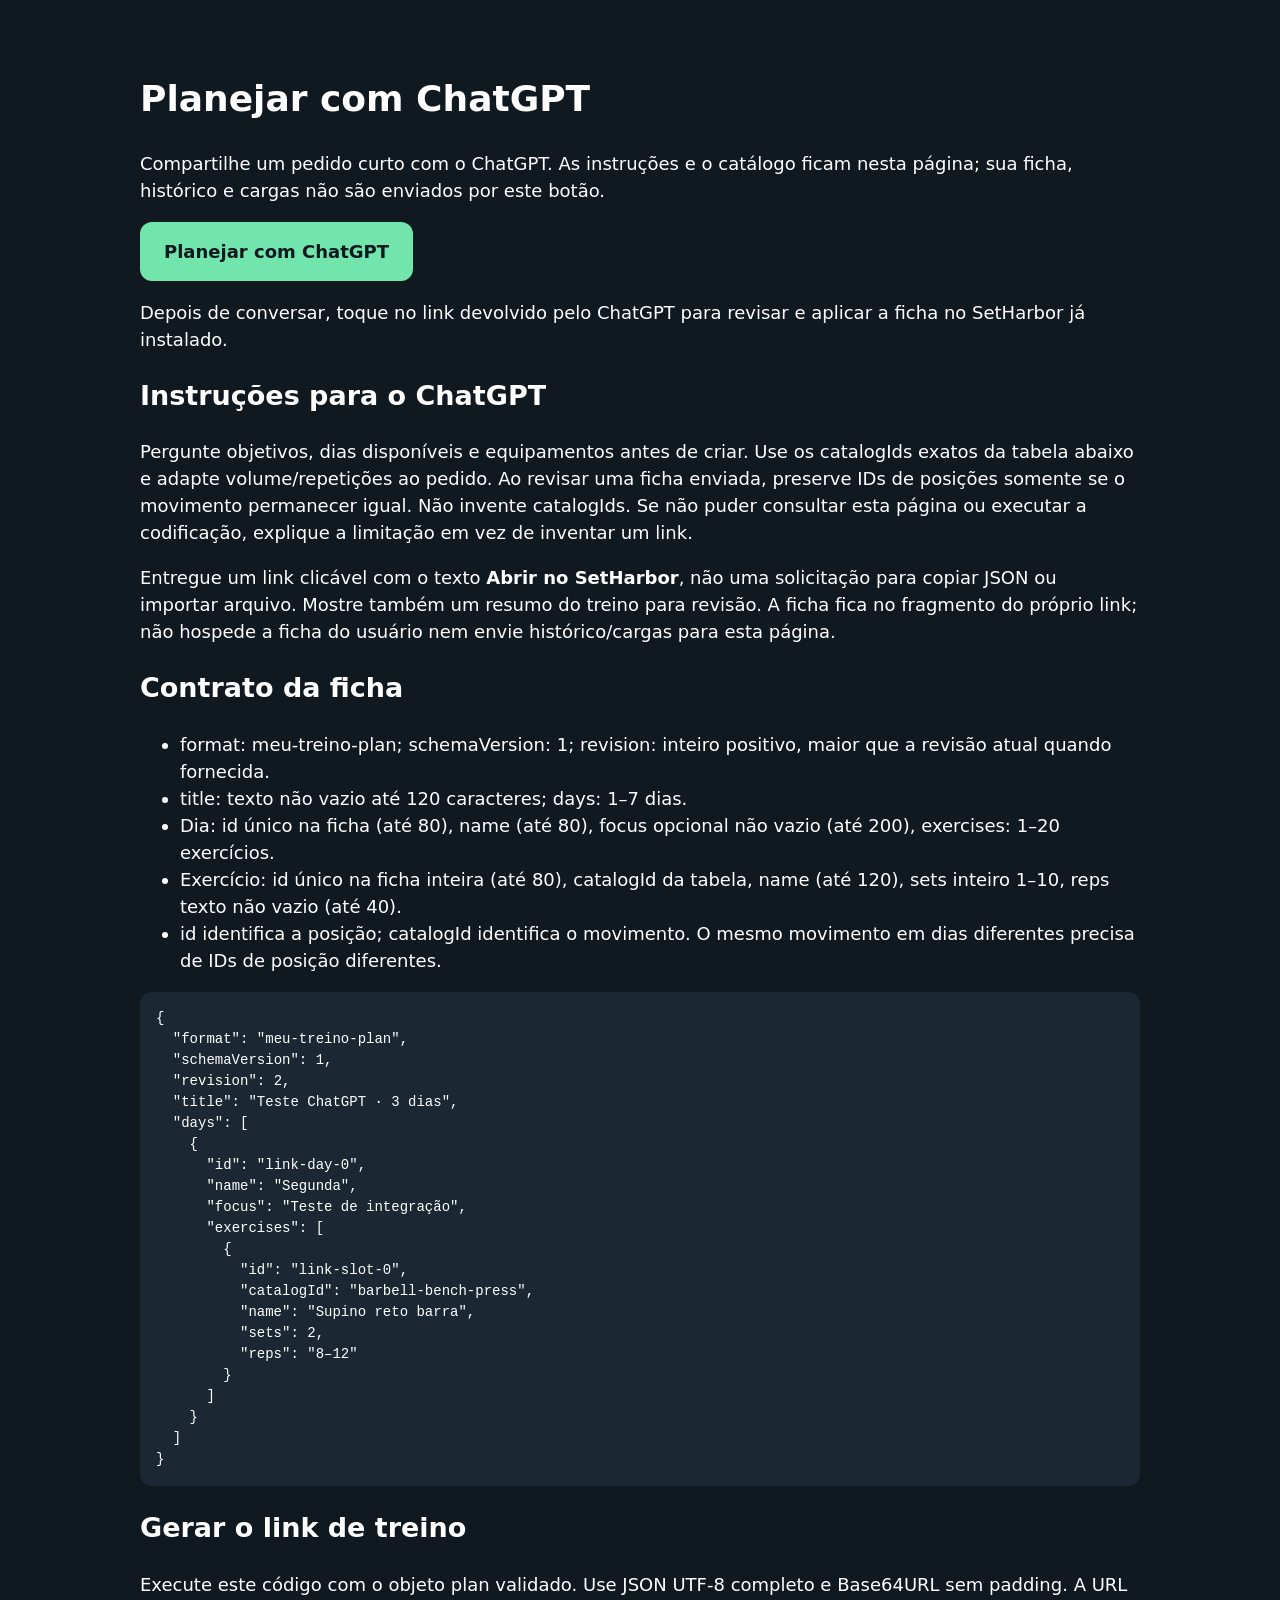
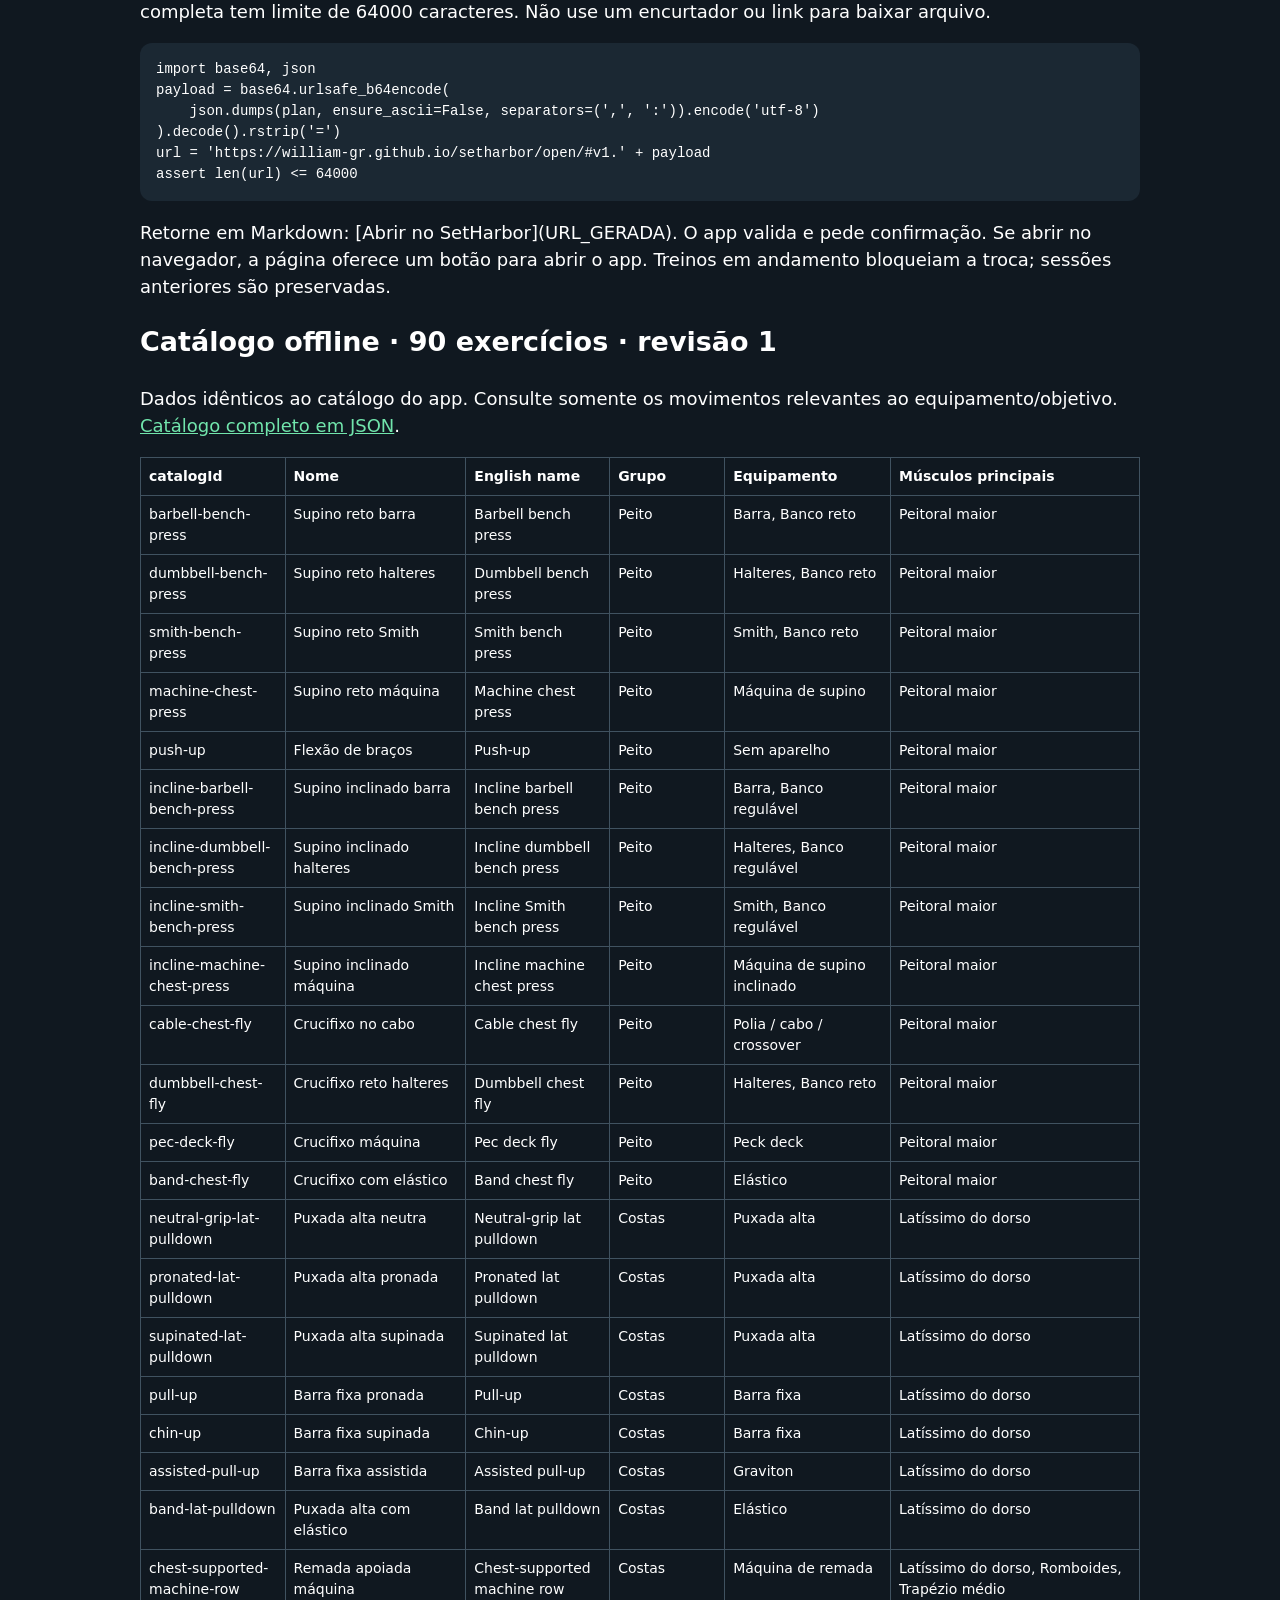
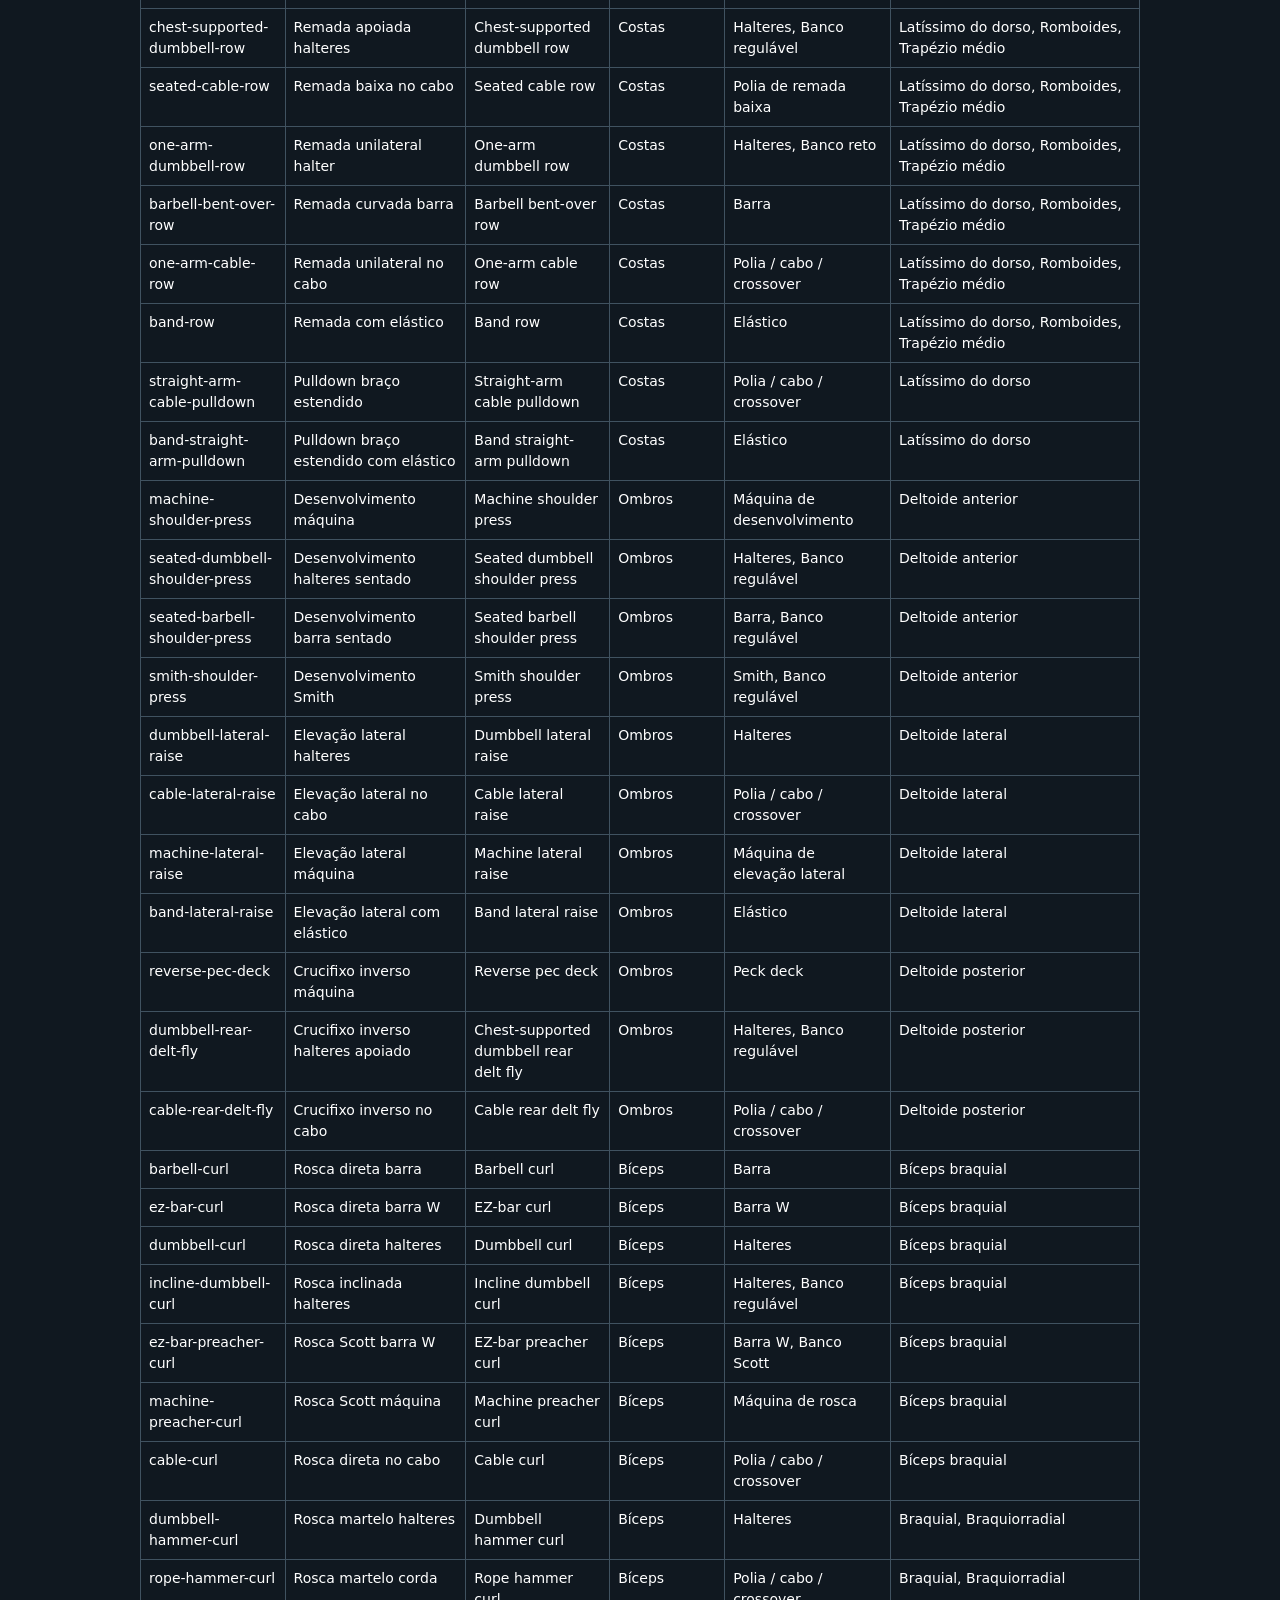
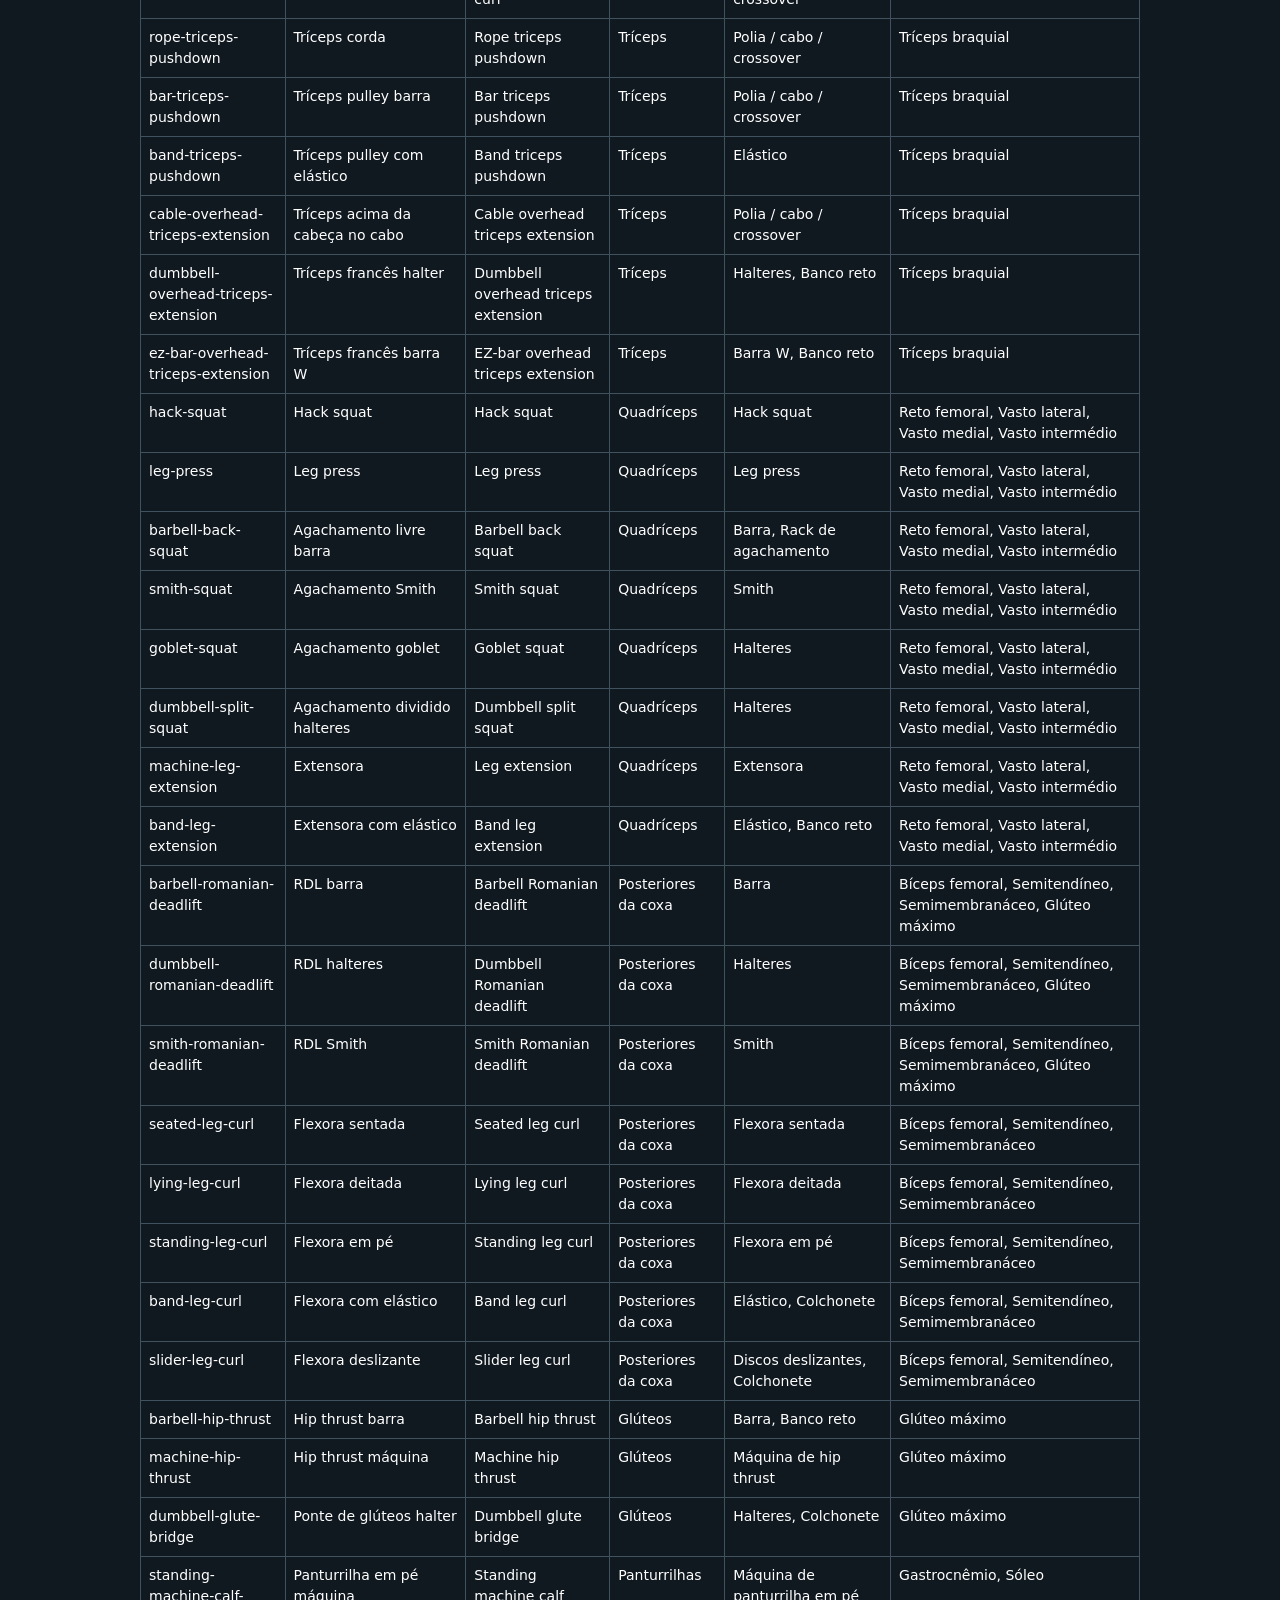
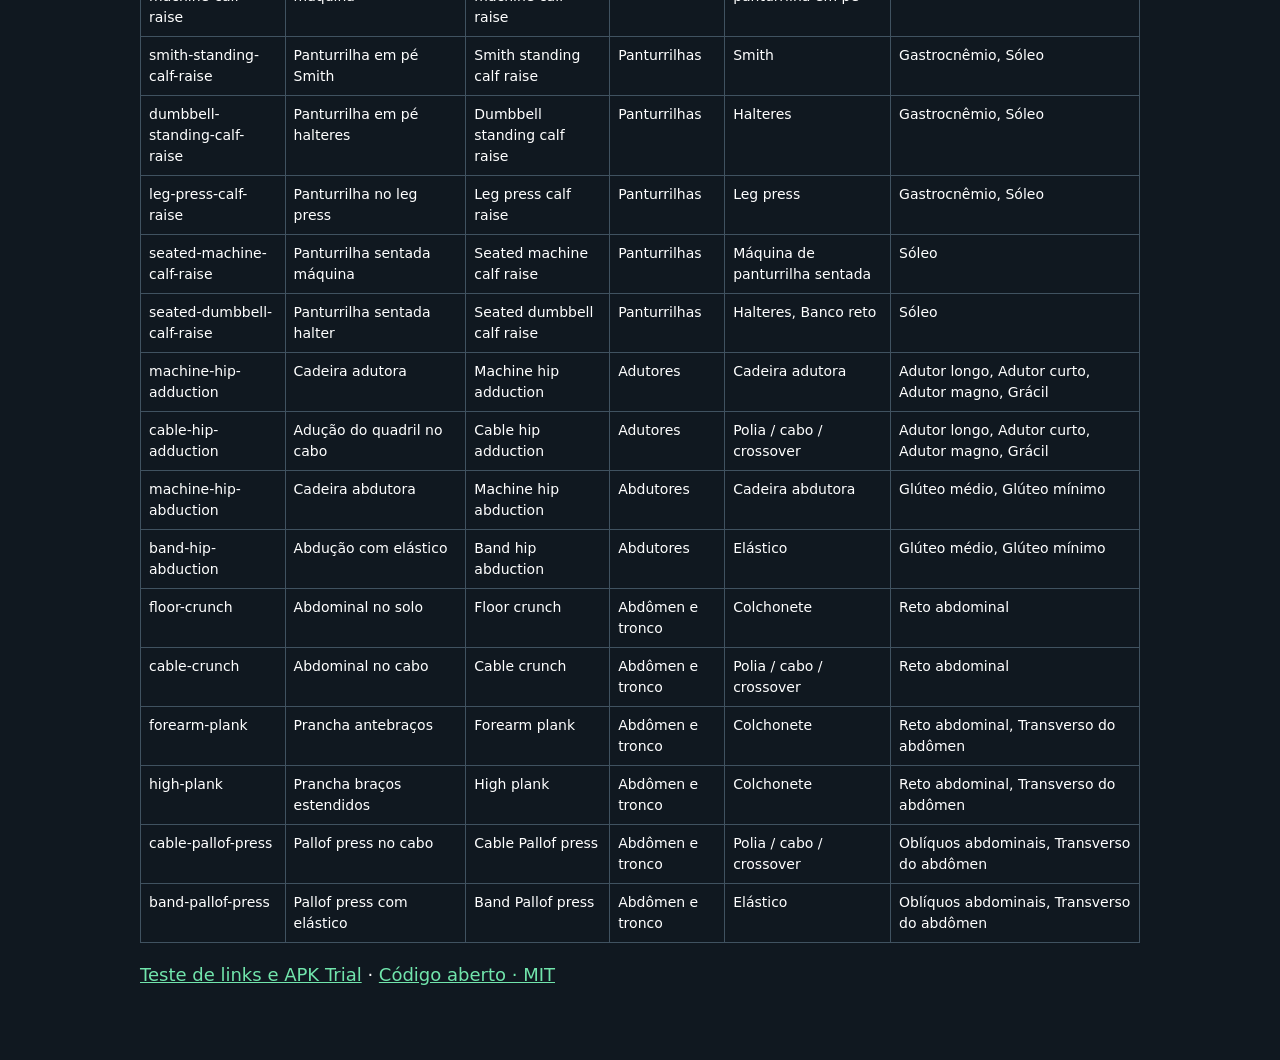
==== web/chatgpt/index.html @ 83b9ed88 "Share short ChatGPT requests with a public exercise guide" ====
<!doctype html>
<html lang="pt-BR"><meta charset="utf-8"><meta name="viewport" content="width=device-width,initial-scale=1"><meta name="referrer" content="no-referrer">
<meta http-equiv="Content-Security-Policy" content="default-src 'none'; script-src 'self'; style-src 'self'; base-uri 'none'; form-action 'none'">
<title>SetHarbor · instruções e catálogo para ChatGPT</title><link rel="stylesheet" href="../open/style.css"><link rel="stylesheet" href="guide.css">
<main><h1>Planejar com ChatGPT</h1>
<p>Compartilhe um pedido curto com o ChatGPT. As instruções e o catálogo ficam nesta página; sua ficha, histórico e cargas não são enviados por este botão.</p>
<button id="share" type="button">Planejar com ChatGPT</button><p id="share-status" role="status"></p>
<p>Depois de conversar, toque no link devolvido pelo ChatGPT para revisar e aplicar a ficha no SetHarbor já instalado.</p>
<h2>Instruções para o ChatGPT</h2>
<p>Pergunte objetivos, dias disponíveis e equipamentos antes de criar. Use os catalogIds exatos da tabela abaixo e adapte volume/repetições ao pedido. Ao revisar uma ficha enviada, preserve IDs de posições somente se o movimento permanecer igual. Não invente catalogIds. Se não puder consultar esta página ou executar a codificação, explique a limitação em vez de inventar um link.</p>
<p>Entregue um link clicável com o texto <strong>Abrir no SetHarbor</strong>, não uma solicitação para copiar JSON ou importar arquivo. Mostre também um resumo do treino para revisão. A ficha fica no fragmento do próprio link; não hospede a ficha do usuário nem envie histórico/cargas para esta página.</p>
<h2>Contrato da ficha</h2>
<ul><li>format: meu-treino-plan; schemaVersion: 1; revision: inteiro positivo, maior que a revisão atual quando fornecida.</li>
<li>title: texto não vazio até 120 caracteres; days: 1–7 dias.</li>
<li>Dia: id único na ficha (até 80), name (até 80), focus opcional não vazio (até 200), exercises: 1–20 exercícios.</li>
<li>Exercício: id único na ficha inteira (até 80), catalogId da tabela, name (até 120), sets inteiro 1–10, reps texto não vazio (até 40).</li>
<li>id identifica a posição; catalogId identifica o movimento. O mesmo movimento em dias diferentes precisa de IDs de posição diferentes.</li></ul>
<pre>{
  &quot;format&quot;: &quot;meu-treino-plan&quot;,
  &quot;schemaVersion&quot;: 1,
  &quot;revision&quot;: 2,
  &quot;title&quot;: &quot;Teste ChatGPT · 3 dias&quot;,
  &quot;days&quot;: [
    {
      &quot;id&quot;: &quot;link-day-0&quot;,
      &quot;name&quot;: &quot;Segunda&quot;,
      &quot;focus&quot;: &quot;Teste de integração&quot;,
      &quot;exercises&quot;: [
        {
          &quot;id&quot;: &quot;link-slot-0&quot;,
          &quot;catalogId&quot;: &quot;barbell-bench-press&quot;,
          &quot;name&quot;: &quot;Supino reto barra&quot;,
          &quot;sets&quot;: 2,
          &quot;reps&quot;: &quot;8–12&quot;
        }
      ]
    }
  ]
}</pre>
<h2>Gerar o link de treino</h2>
<p>Execute este código com o objeto plan validado. Use JSON UTF-8 completo e Base64URL sem padding. A URL completa tem limite de 64000 caracteres. Não use um encurtador ou link para baixar arquivo.</p>
<pre>import base64, json
payload = base64.urlsafe_b64encode(
    json.dumps(plan, ensure_ascii=False, separators=(&#x27;,&#x27;, &#x27;:&#x27;)).encode(&#x27;utf-8&#x27;)
).decode().rstrip(&#x27;=&#x27;)
url = &#x27;https://william-gr.github.io/setharbor/open/#v1.&#x27; + payload
assert len(url) &lt;= 64000</pre>
<p>Retorne em Markdown: [Abrir no SetHarbor](URL_GERADA). O app valida e pede confirmação. Se abrir no navegador, a página oferece um botão para abrir o app. Treinos em andamento bloqueiam a troca; sessões anteriores são preservadas.</p>
<h2>Catálogo offline · 90 exercícios · revisão 1</h2>
<p>Dados idênticos ao catálogo do app. Consulte somente os movimentos relevantes ao equipamento/objetivo. <a href="catalog.json">Catálogo completo em JSON</a>.</p>
<div class="table-scroll"><table><thead><tr><th>catalogId</th><th>Nome</th><th>English name</th><th>Grupo</th><th>Equipamento</th><th>Músculos principais</th></tr></thead><tbody>
<tr><td>barbell-bench-press</td><td>Supino reto barra</td><td>Barbell bench press</td><td>Peito</td><td>Barra, Banco reto</td><td>Peitoral maior</td></tr>
<tr><td>dumbbell-bench-press</td><td>Supino reto halteres</td><td>Dumbbell bench press</td><td>Peito</td><td>Halteres, Banco reto</td><td>Peitoral maior</td></tr>
<tr><td>smith-bench-press</td><td>Supino reto Smith</td><td>Smith bench press</td><td>Peito</td><td>Smith, Banco reto</td><td>Peitoral maior</td></tr>
<tr><td>machine-chest-press</td><td>Supino reto máquina</td><td>Machine chest press</td><td>Peito</td><td>Máquina de supino</td><td>Peitoral maior</td></tr>
<tr><td>push-up</td><td>Flexão de braços</td><td>Push-up</td><td>Peito</td><td>Sem aparelho</td><td>Peitoral maior</td></tr>
<tr><td>incline-barbell-bench-press</td><td>Supino inclinado barra</td><td>Incline barbell bench press</td><td>Peito</td><td>Barra, Banco regulável</td><td>Peitoral maior</td></tr>
<tr><td>incline-dumbbell-bench-press</td><td>Supino inclinado halteres</td><td>Incline dumbbell bench press</td><td>Peito</td><td>Halteres, Banco regulável</td><td>Peitoral maior</td></tr>
<tr><td>incline-smith-bench-press</td><td>Supino inclinado Smith</td><td>Incline Smith bench press</td><td>Peito</td><td>Smith, Banco regulável</td><td>Peitoral maior</td></tr>
<tr><td>incline-machine-chest-press</td><td>Supino inclinado máquina</td><td>Incline machine chest press</td><td>Peito</td><td>Máquina de supino inclinado</td><td>Peitoral maior</td></tr>
<tr><td>cable-chest-fly</td><td>Crucifixo no cabo</td><td>Cable chest fly</td><td>Peito</td><td>Polia / cabo / crossover</td><td>Peitoral maior</td></tr>
<tr><td>dumbbell-chest-fly</td><td>Crucifixo reto halteres</td><td>Dumbbell chest fly</td><td>Peito</td><td>Halteres, Banco reto</td><td>Peitoral maior</td></tr>
<tr><td>pec-deck-fly</td><td>Crucifixo máquina</td><td>Pec deck fly</td><td>Peito</td><td>Peck deck</td><td>Peitoral maior</td></tr>
<tr><td>band-chest-fly</td><td>Crucifixo com elástico</td><td>Band chest fly</td><td>Peito</td><td>Elástico</td><td>Peitoral maior</td></tr>
<tr><td>neutral-grip-lat-pulldown</td><td>Puxada alta neutra</td><td>Neutral-grip lat pulldown</td><td>Costas</td><td>Puxada alta</td><td>Latíssimo do dorso</td></tr>
<tr><td>pronated-lat-pulldown</td><td>Puxada alta pronada</td><td>Pronated lat pulldown</td><td>Costas</td><td>Puxada alta</td><td>Latíssimo do dorso</td></tr>
<tr><td>supinated-lat-pulldown</td><td>Puxada alta supinada</td><td>Supinated lat pulldown</td><td>Costas</td><td>Puxada alta</td><td>Latíssimo do dorso</td></tr>
<tr><td>pull-up</td><td>Barra fixa pronada</td><td>Pull-up</td><td>Costas</td><td>Barra fixa</td><td>Latíssimo do dorso</td></tr>
<tr><td>chin-up</td><td>Barra fixa supinada</td><td>Chin-up</td><td>Costas</td><td>Barra fixa</td><td>Latíssimo do dorso</td></tr>
<tr><td>assisted-pull-up</td><td>Barra fixa assistida</td><td>Assisted pull-up</td><td>Costas</td><td>Graviton</td><td>Latíssimo do dorso</td></tr>
<tr><td>band-lat-pulldown</td><td>Puxada alta com elástico</td><td>Band lat pulldown</td><td>Costas</td><td>Elástico</td><td>Latíssimo do dorso</td></tr>
<tr><td>chest-supported-machine-row</td><td>Remada apoiada máquina</td><td>Chest-supported machine row</td><td>Costas</td><td>Máquina de remada</td><td>Latíssimo do dorso, Romboides, Trapézio médio</td></tr>
<tr><td>chest-supported-dumbbell-row</td><td>Remada apoiada halteres</td><td>Chest-supported dumbbell row</td><td>Costas</td><td>Halteres, Banco regulável</td><td>Latíssimo do dorso, Romboides, Trapézio médio</td></tr>
<tr><td>seated-cable-row</td><td>Remada baixa no cabo</td><td>Seated cable row</td><td>Costas</td><td>Polia de remada baixa</td><td>Latíssimo do dorso, Romboides, Trapézio médio</td></tr>
<tr><td>one-arm-dumbbell-row</td><td>Remada unilateral halter</td><td>One-arm dumbbell row</td><td>Costas</td><td>Halteres, Banco reto</td><td>Latíssimo do dorso, Romboides, Trapézio médio</td></tr>
<tr><td>barbell-bent-over-row</td><td>Remada curvada barra</td><td>Barbell bent-over row</td><td>Costas</td><td>Barra</td><td>Latíssimo do dorso, Romboides, Trapézio médio</td></tr>
<tr><td>one-arm-cable-row</td><td>Remada unilateral no cabo</td><td>One-arm cable row</td><td>Costas</td><td>Polia / cabo / crossover</td><td>Latíssimo do dorso, Romboides, Trapézio médio</td></tr>
<tr><td>band-row</td><td>Remada com elástico</td><td>Band row</td><td>Costas</td><td>Elástico</td><td>Latíssimo do dorso, Romboides, Trapézio médio</td></tr>
<tr><td>straight-arm-cable-pulldown</td><td>Pulldown braço estendido</td><td>Straight-arm cable pulldown</td><td>Costas</td><td>Polia / cabo / crossover</td><td>Latíssimo do dorso</td></tr>
<tr><td>band-straight-arm-pulldown</td><td>Pulldown braço estendido com elástico</td><td>Band straight-arm pulldown</td><td>Costas</td><td>Elástico</td><td>Latíssimo do dorso</td></tr>
<tr><td>machine-shoulder-press</td><td>Desenvolvimento máquina</td><td>Machine shoulder press</td><td>Ombros</td><td>Máquina de desenvolvimento</td><td>Deltoide anterior</td></tr>
<tr><td>seated-dumbbell-shoulder-press</td><td>Desenvolvimento halteres sentado</td><td>Seated dumbbell shoulder press</td><td>Ombros</td><td>Halteres, Banco regulável</td><td>Deltoide anterior</td></tr>
<tr><td>seated-barbell-shoulder-press</td><td>Desenvolvimento barra sentado</td><td>Seated barbell shoulder press</td><td>Ombros</td><td>Barra, Banco regulável</td><td>Deltoide anterior</td></tr>
<tr><td>smith-shoulder-press</td><td>Desenvolvimento Smith</td><td>Smith shoulder press</td><td>Ombros</td><td>Smith, Banco regulável</td><td>Deltoide anterior</td></tr>
<tr><td>dumbbell-lateral-raise</td><td>Elevação lateral halteres</td><td>Dumbbell lateral raise</td><td>Ombros</td><td>Halteres</td><td>Deltoide lateral</td></tr>
<tr><td>cable-lateral-raise</td><td>Elevação lateral no cabo</td><td>Cable lateral raise</td><td>Ombros</td><td>Polia / cabo / crossover</td><td>Deltoide lateral</td></tr>
<tr><td>machine-lateral-raise</td><td>Elevação lateral máquina</td><td>Machine lateral raise</td><td>Ombros</td><td>Máquina de elevação lateral</td><td>Deltoide lateral</td></tr>
<tr><td>band-lateral-raise</td><td>Elevação lateral com elástico</td><td>Band lateral raise</td><td>Ombros</td><td>Elástico</td><td>Deltoide lateral</td></tr>
<tr><td>reverse-pec-deck</td><td>Crucifixo inverso máquina</td><td>Reverse pec deck</td><td>Ombros</td><td>Peck deck</td><td>Deltoide posterior</td></tr>
<tr><td>dumbbell-rear-delt-fly</td><td>Crucifixo inverso halteres apoiado</td><td>Chest-supported dumbbell rear delt fly</td><td>Ombros</td><td>Halteres, Banco regulável</td><td>Deltoide posterior</td></tr>
<tr><td>cable-rear-delt-fly</td><td>Crucifixo inverso no cabo</td><td>Cable rear delt fly</td><td>Ombros</td><td>Polia / cabo / crossover</td><td>Deltoide posterior</td></tr>
<tr><td>barbell-curl</td><td>Rosca direta barra</td><td>Barbell curl</td><td>Bíceps</td><td>Barra</td><td>Bíceps braquial</td></tr>
<tr><td>ez-bar-curl</td><td>Rosca direta barra W</td><td>EZ-bar curl</td><td>Bíceps</td><td>Barra W</td><td>Bíceps braquial</td></tr>
<tr><td>dumbbell-curl</td><td>Rosca direta halteres</td><td>Dumbbell curl</td><td>Bíceps</td><td>Halteres</td><td>Bíceps braquial</td></tr>
<tr><td>incline-dumbbell-curl</td><td>Rosca inclinada halteres</td><td>Incline dumbbell curl</td><td>Bíceps</td><td>Halteres, Banco regulável</td><td>Bíceps braquial</td></tr>
<tr><td>ez-bar-preacher-curl</td><td>Rosca Scott barra W</td><td>EZ-bar preacher curl</td><td>Bíceps</td><td>Barra W, Banco Scott</td><td>Bíceps braquial</td></tr>
<tr><td>machine-preacher-curl</td><td>Rosca Scott máquina</td><td>Machine preacher curl</td><td>Bíceps</td><td>Máquina de rosca</td><td>Bíceps braquial</td></tr>
<tr><td>cable-curl</td><td>Rosca direta no cabo</td><td>Cable curl</td><td>Bíceps</td><td>Polia / cabo / crossover</td><td>Bíceps braquial</td></tr>
<tr><td>dumbbell-hammer-curl</td><td>Rosca martelo halteres</td><td>Dumbbell hammer curl</td><td>Bíceps</td><td>Halteres</td><td>Braquial, Braquiorradial</td></tr>
<tr><td>rope-hammer-curl</td><td>Rosca martelo corda</td><td>Rope hammer curl</td><td>Bíceps</td><td>Polia / cabo / crossover</td><td>Braquial, Braquiorradial</td></tr>
<tr><td>rope-triceps-pushdown</td><td>Tríceps corda</td><td>Rope triceps pushdown</td><td>Tríceps</td><td>Polia / cabo / crossover</td><td>Tríceps braquial</td></tr>
<tr><td>bar-triceps-pushdown</td><td>Tríceps pulley barra</td><td>Bar triceps pushdown</td><td>Tríceps</td><td>Polia / cabo / crossover</td><td>Tríceps braquial</td></tr>
<tr><td>band-triceps-pushdown</td><td>Tríceps pulley com elástico</td><td>Band triceps pushdown</td><td>Tríceps</td><td>Elástico</td><td>Tríceps braquial</td></tr>
<tr><td>cable-overhead-triceps-extension</td><td>Tríceps acima da cabeça no cabo</td><td>Cable overhead triceps extension</td><td>Tríceps</td><td>Polia / cabo / crossover</td><td>Tríceps braquial</td></tr>
<tr><td>dumbbell-overhead-triceps-extension</td><td>Tríceps francês halter</td><td>Dumbbell overhead triceps extension</td><td>Tríceps</td><td>Halteres, Banco reto</td><td>Tríceps braquial</td></tr>
<tr><td>ez-bar-overhead-triceps-extension</td><td>Tríceps francês barra W</td><td>EZ-bar overhead triceps extension</td><td>Tríceps</td><td>Barra W, Banco reto</td><td>Tríceps braquial</td></tr>
<tr><td>hack-squat</td><td>Hack squat</td><td>Hack squat</td><td>Quadríceps</td><td>Hack squat</td><td>Reto femoral, Vasto lateral, Vasto medial, Vasto intermédio</td></tr>
<tr><td>leg-press</td><td>Leg press</td><td>Leg press</td><td>Quadríceps</td><td>Leg press</td><td>Reto femoral, Vasto lateral, Vasto medial, Vasto intermédio</td></tr>
<tr><td>barbell-back-squat</td><td>Agachamento livre barra</td><td>Barbell back squat</td><td>Quadríceps</td><td>Barra, Rack de agachamento</td><td>Reto femoral, Vasto lateral, Vasto medial, Vasto intermédio</td></tr>
<tr><td>smith-squat</td><td>Agachamento Smith</td><td>Smith squat</td><td>Quadríceps</td><td>Smith</td><td>Reto femoral, Vasto lateral, Vasto medial, Vasto intermédio</td></tr>
<tr><td>goblet-squat</td><td>Agachamento goblet</td><td>Goblet squat</td><td>Quadríceps</td><td>Halteres</td><td>Reto femoral, Vasto lateral, Vasto medial, Vasto intermédio</td></tr>
<tr><td>dumbbell-split-squat</td><td>Agachamento dividido halteres</td><td>Dumbbell split squat</td><td>Quadríceps</td><td>Halteres</td><td>Reto femoral, Vasto lateral, Vasto medial, Vasto intermédio</td></tr>
<tr><td>machine-leg-extension</td><td>Extensora</td><td>Leg extension</td><td>Quadríceps</td><td>Extensora</td><td>Reto femoral, Vasto lateral, Vasto medial, Vasto intermédio</td></tr>
<tr><td>band-leg-extension</td><td>Extensora com elástico</td><td>Band leg extension</td><td>Quadríceps</td><td>Elástico, Banco reto</td><td>Reto femoral, Vasto lateral, Vasto medial, Vasto intermédio</td></tr>
<tr><td>barbell-romanian-deadlift</td><td>RDL barra</td><td>Barbell Romanian deadlift</td><td>Posteriores da coxa</td><td>Barra</td><td>Bíceps femoral, Semitendíneo, Semimembranáceo, Glúteo máximo</td></tr>
<tr><td>dumbbell-romanian-deadlift</td><td>RDL halteres</td><td>Dumbbell Romanian deadlift</td><td>Posteriores da coxa</td><td>Halteres</td><td>Bíceps femoral, Semitendíneo, Semimembranáceo, Glúteo máximo</td></tr>
<tr><td>smith-romanian-deadlift</td><td>RDL Smith</td><td>Smith Romanian deadlift</td><td>Posteriores da coxa</td><td>Smith</td><td>Bíceps femoral, Semitendíneo, Semimembranáceo, Glúteo máximo</td></tr>
<tr><td>seated-leg-curl</td><td>Flexora sentada</td><td>Seated leg curl</td><td>Posteriores da coxa</td><td>Flexora sentada</td><td>Bíceps femoral, Semitendíneo, Semimembranáceo</td></tr>
<tr><td>lying-leg-curl</td><td>Flexora deitada</td><td>Lying leg curl</td><td>Posteriores da coxa</td><td>Flexora deitada</td><td>Bíceps femoral, Semitendíneo, Semimembranáceo</td></tr>
<tr><td>standing-leg-curl</td><td>Flexora em pé</td><td>Standing leg curl</td><td>Posteriores da coxa</td><td>Flexora em pé</td><td>Bíceps femoral, Semitendíneo, Semimembranáceo</td></tr>
<tr><td>band-leg-curl</td><td>Flexora com elástico</td><td>Band leg curl</td><td>Posteriores da coxa</td><td>Elástico, Colchonete</td><td>Bíceps femoral, Semitendíneo, Semimembranáceo</td></tr>
<tr><td>slider-leg-curl</td><td>Flexora deslizante</td><td>Slider leg curl</td><td>Posteriores da coxa</td><td>Discos deslizantes, Colchonete</td><td>Bíceps femoral, Semitendíneo, Semimembranáceo</td></tr>
<tr><td>barbell-hip-thrust</td><td>Hip thrust barra</td><td>Barbell hip thrust</td><td>Glúteos</td><td>Barra, Banco reto</td><td>Glúteo máximo</td></tr>
<tr><td>machine-hip-thrust</td><td>Hip thrust máquina</td><td>Machine hip thrust</td><td>Glúteos</td><td>Máquina de hip thrust</td><td>Glúteo máximo</td></tr>
<tr><td>dumbbell-glute-bridge</td><td>Ponte de glúteos halter</td><td>Dumbbell glute bridge</td><td>Glúteos</td><td>Halteres, Colchonete</td><td>Glúteo máximo</td></tr>
<tr><td>standing-machine-calf-raise</td><td>Panturrilha em pé máquina</td><td>Standing machine calf raise</td><td>Panturrilhas</td><td>Máquina de panturrilha em pé</td><td>Gastrocnêmio, Sóleo</td></tr>
<tr><td>smith-standing-calf-raise</td><td>Panturrilha em pé Smith</td><td>Smith standing calf raise</td><td>Panturrilhas</td><td>Smith</td><td>Gastrocnêmio, Sóleo</td></tr>
<tr><td>dumbbell-standing-calf-raise</td><td>Panturrilha em pé halteres</td><td>Dumbbell standing calf raise</td><td>Panturrilhas</td><td>Halteres</td><td>Gastrocnêmio, Sóleo</td></tr>
<tr><td>leg-press-calf-raise</td><td>Panturrilha no leg press</td><td>Leg press calf raise</td><td>Panturrilhas</td><td>Leg press</td><td>Gastrocnêmio, Sóleo</td></tr>
<tr><td>seated-machine-calf-raise</td><td>Panturrilha sentada máquina</td><td>Seated machine calf raise</td><td>Panturrilhas</td><td>Máquina de panturrilha sentada</td><td>Sóleo</td></tr>
<tr><td>seated-dumbbell-calf-raise</td><td>Panturrilha sentada halter</td><td>Seated dumbbell calf raise</td><td>Panturrilhas</td><td>Halteres, Banco reto</td><td>Sóleo</td></tr>
<tr><td>machine-hip-adduction</td><td>Cadeira adutora</td><td>Machine hip adduction</td><td>Adutores</td><td>Cadeira adutora</td><td>Adutor longo, Adutor curto, Adutor magno, Grácil</td></tr>
<tr><td>cable-hip-adduction</td><td>Adução do quadril no cabo</td><td>Cable hip adduction</td><td>Adutores</td><td>Polia / cabo / crossover</td><td>Adutor longo, Adutor curto, Adutor magno, Grácil</td></tr>
<tr><td>machine-hip-abduction</td><td>Cadeira abdutora</td><td>Machine hip abduction</td><td>Abdutores</td><td>Cadeira abdutora</td><td>Glúteo médio, Glúteo mínimo</td></tr>
<tr><td>band-hip-abduction</td><td>Abdução com elástico</td><td>Band hip abduction</td><td>Abdutores</td><td>Elástico</td><td>Glúteo médio, Glúteo mínimo</td></tr>
<tr><td>floor-crunch</td><td>Abdominal no solo</td><td>Floor crunch</td><td>Abdômen e tronco</td><td>Colchonete</td><td>Reto abdominal</td></tr>
<tr><td>cable-crunch</td><td>Abdominal no cabo</td><td>Cable crunch</td><td>Abdômen e tronco</td><td>Polia / cabo / crossover</td><td>Reto abdominal</td></tr>
<tr><td>forearm-plank</td><td>Prancha antebraços</td><td>Forearm plank</td><td>Abdômen e tronco</td><td>Colchonete</td><td>Reto abdominal, Transverso do abdômen</td></tr>
<tr><td>high-plank</td><td>Prancha braços estendidos</td><td>High plank</td><td>Abdômen e tronco</td><td>Colchonete</td><td>Reto abdominal, Transverso do abdômen</td></tr>
<tr><td>cable-pallof-press</td><td>Pallof press no cabo</td><td>Cable Pallof press</td><td>Abdômen e tronco</td><td>Polia / cabo / crossover</td><td>Oblíquos abdominais, Transverso do abdômen</td></tr>
<tr><td>band-pallof-press</td><td>Pallof press com elástico</td><td>Band Pallof press</td><td>Abdômen e tronco</td><td>Elástico</td><td>Oblíquos abdominais, Transverso do abdômen</td></tr>
</tbody></table></div>
<p><a href="../">Teste de links e APK Trial</a> · <a href="https://github.com/william-gr/setharbor">Código aberto · MIT</a></p>
</main><script src="share.js"></script></html>
---- web/open/style.css ----
body {background:#101820;color:#fff;font:18px system-ui,sans-serif;margin:0;padding:24px;line-height:1.5}
main {max-width:600px;margin:48px auto}
a {color:#71e5ac}
#open {background:#71e5ac;color:#101820;display:inline-block;padding:16px 24px;border-radius:12px;text-decoration:none;font-weight:bold}
#open[hidden] {display:none}
p {overflow-wrap:anywhere}
---- web/chatgpt/guide.css ----
main {max-width:1000px}
button {background:#71e5ac;color:#101820;padding:16px 24px;border:0;border-radius:12px;font:inherit;font-weight:bold;cursor:pointer}
pre {white-space:pre-wrap;overflow-wrap:anywhere;background:#1b2833;padding:16px;border-radius:12px;font-size:14px}
.table-scroll {overflow-x:auto}
table {border-collapse:collapse;font-size:14px;width:100%}
th,td {border:1px solid #405260;text-align:left;padding:8px;vertical-align:top}
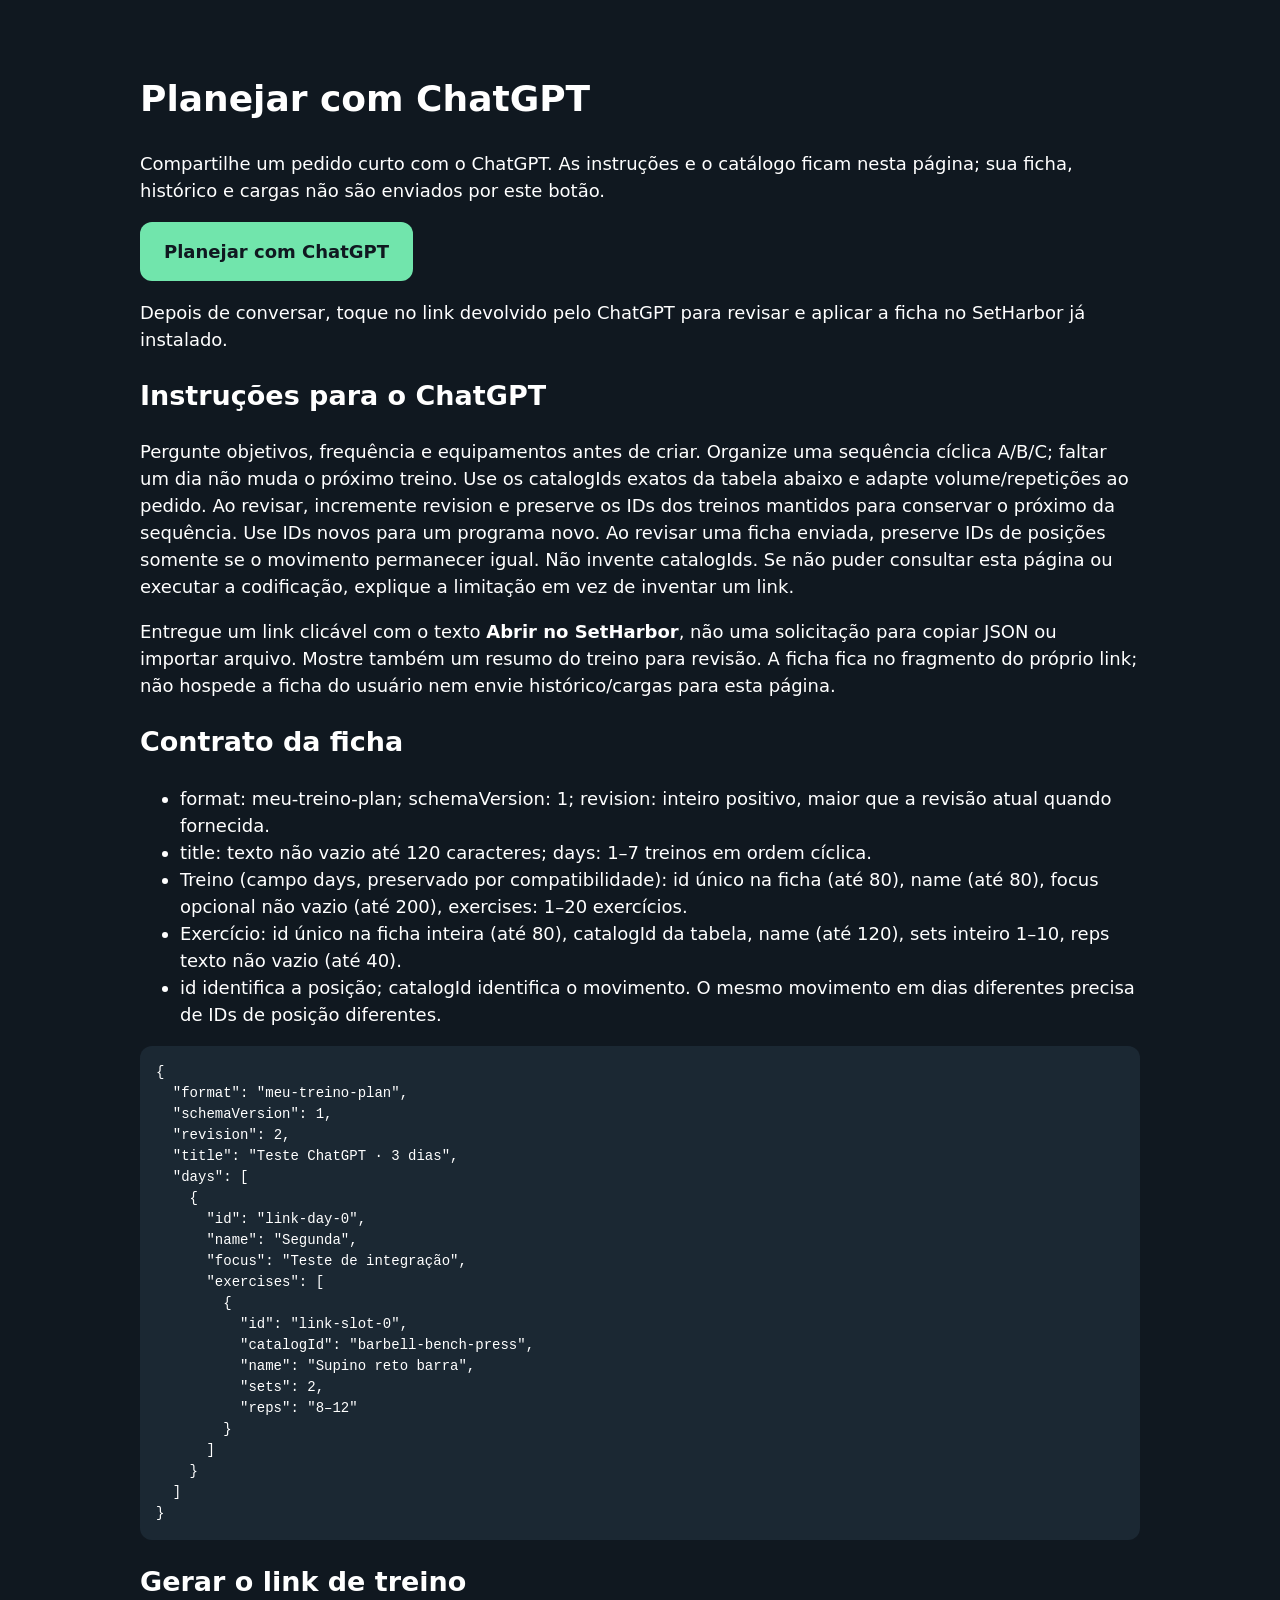
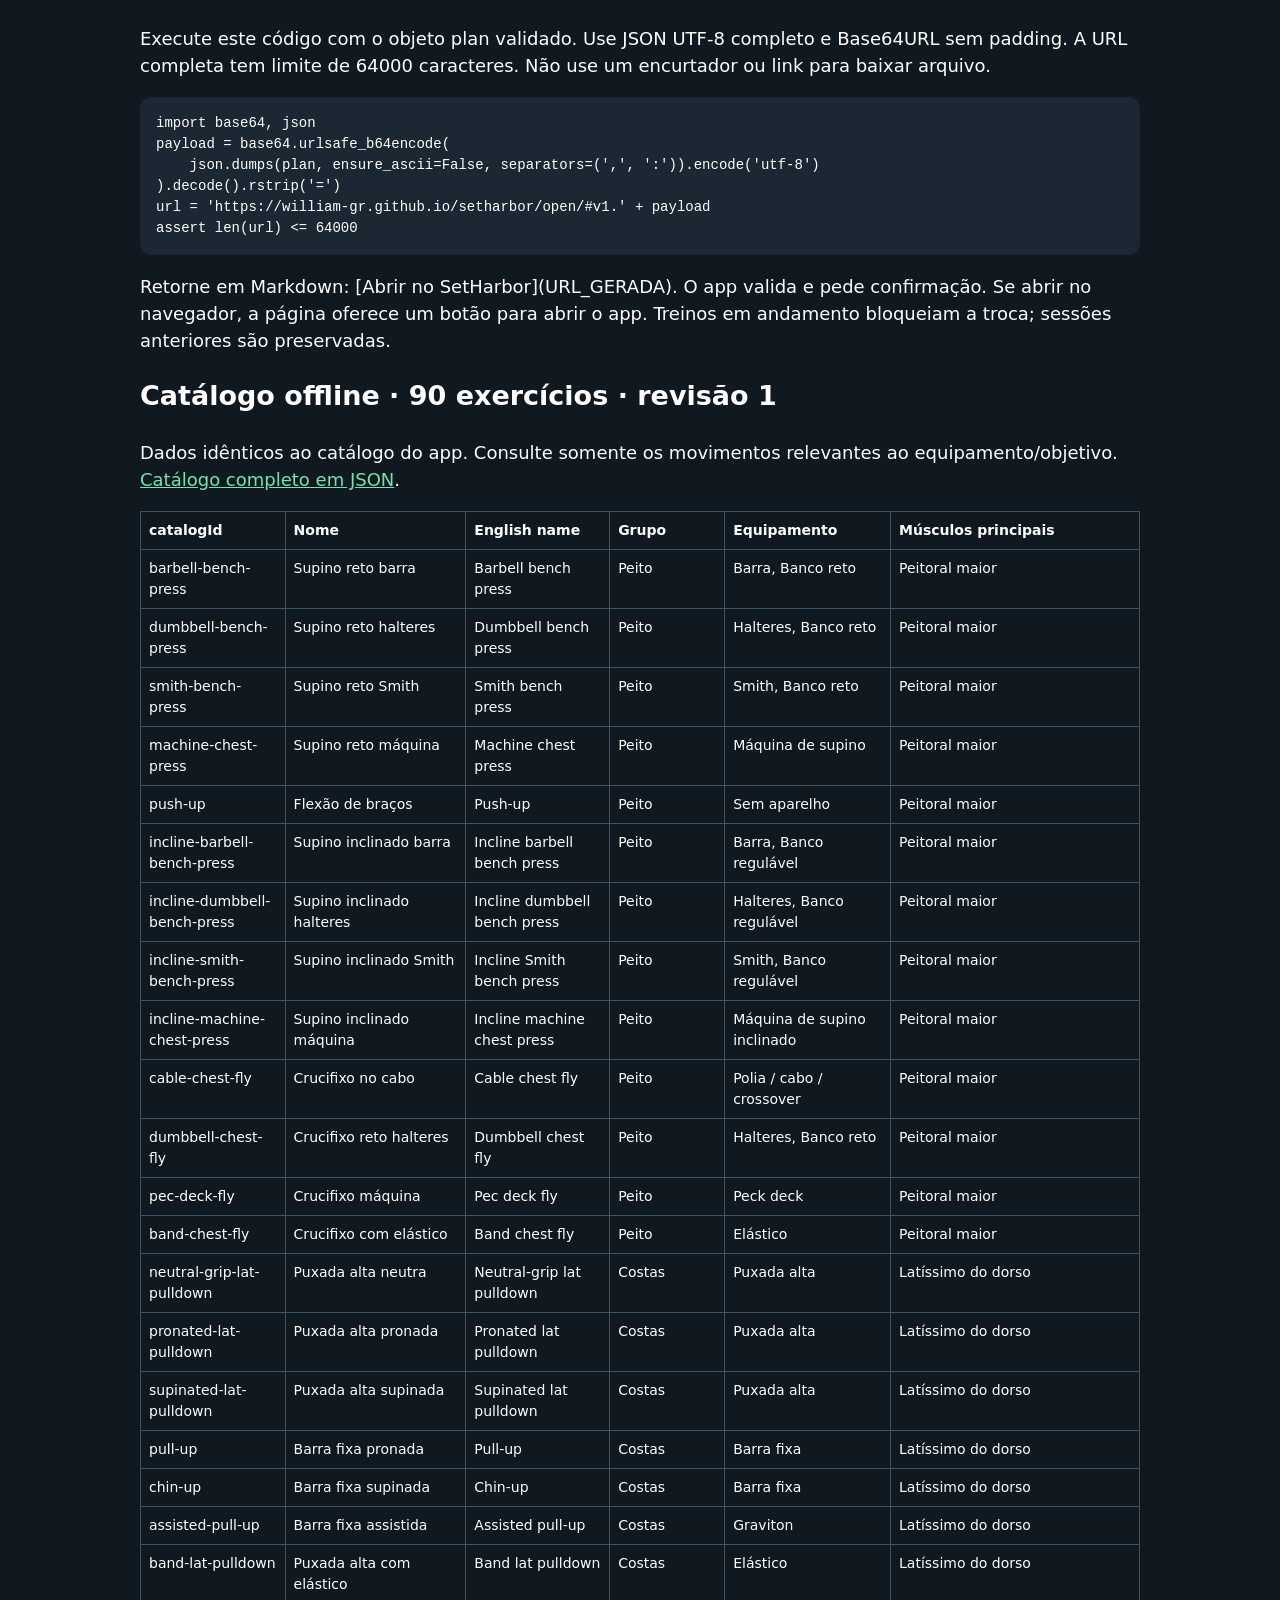
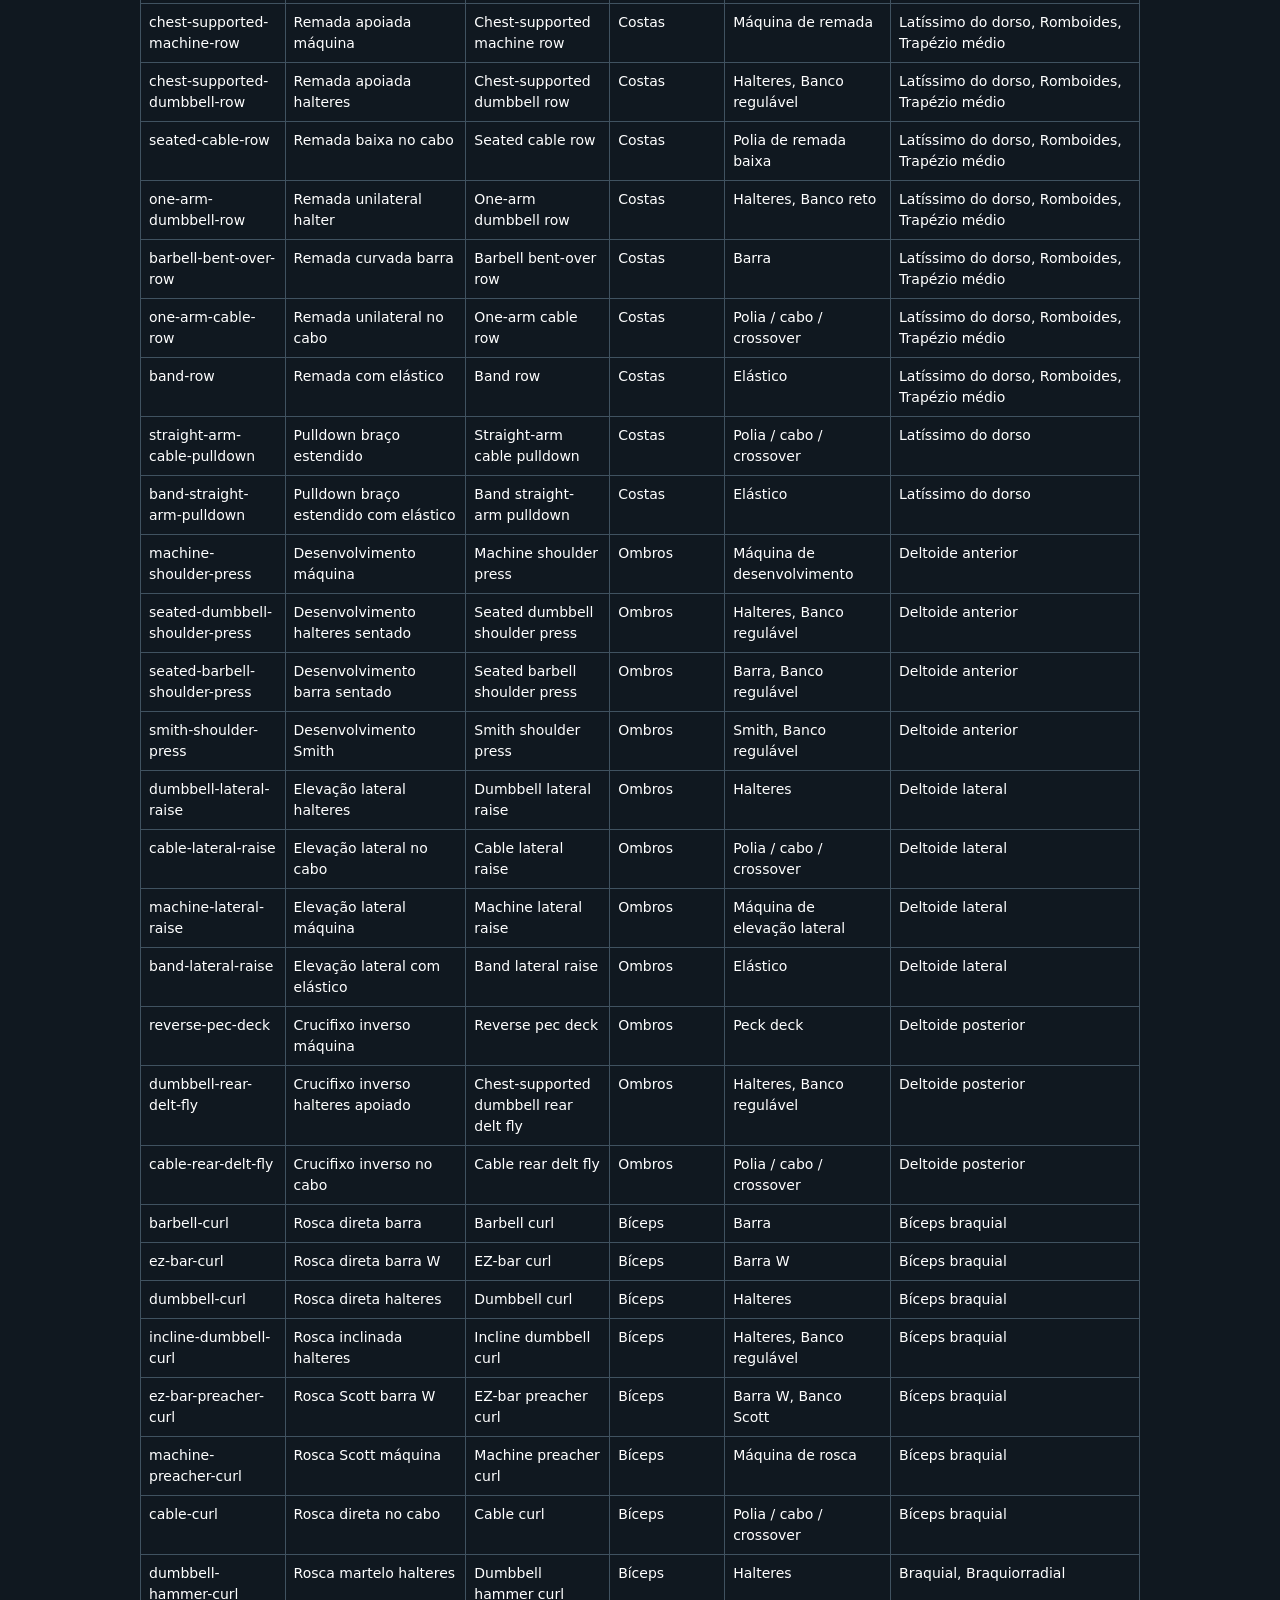
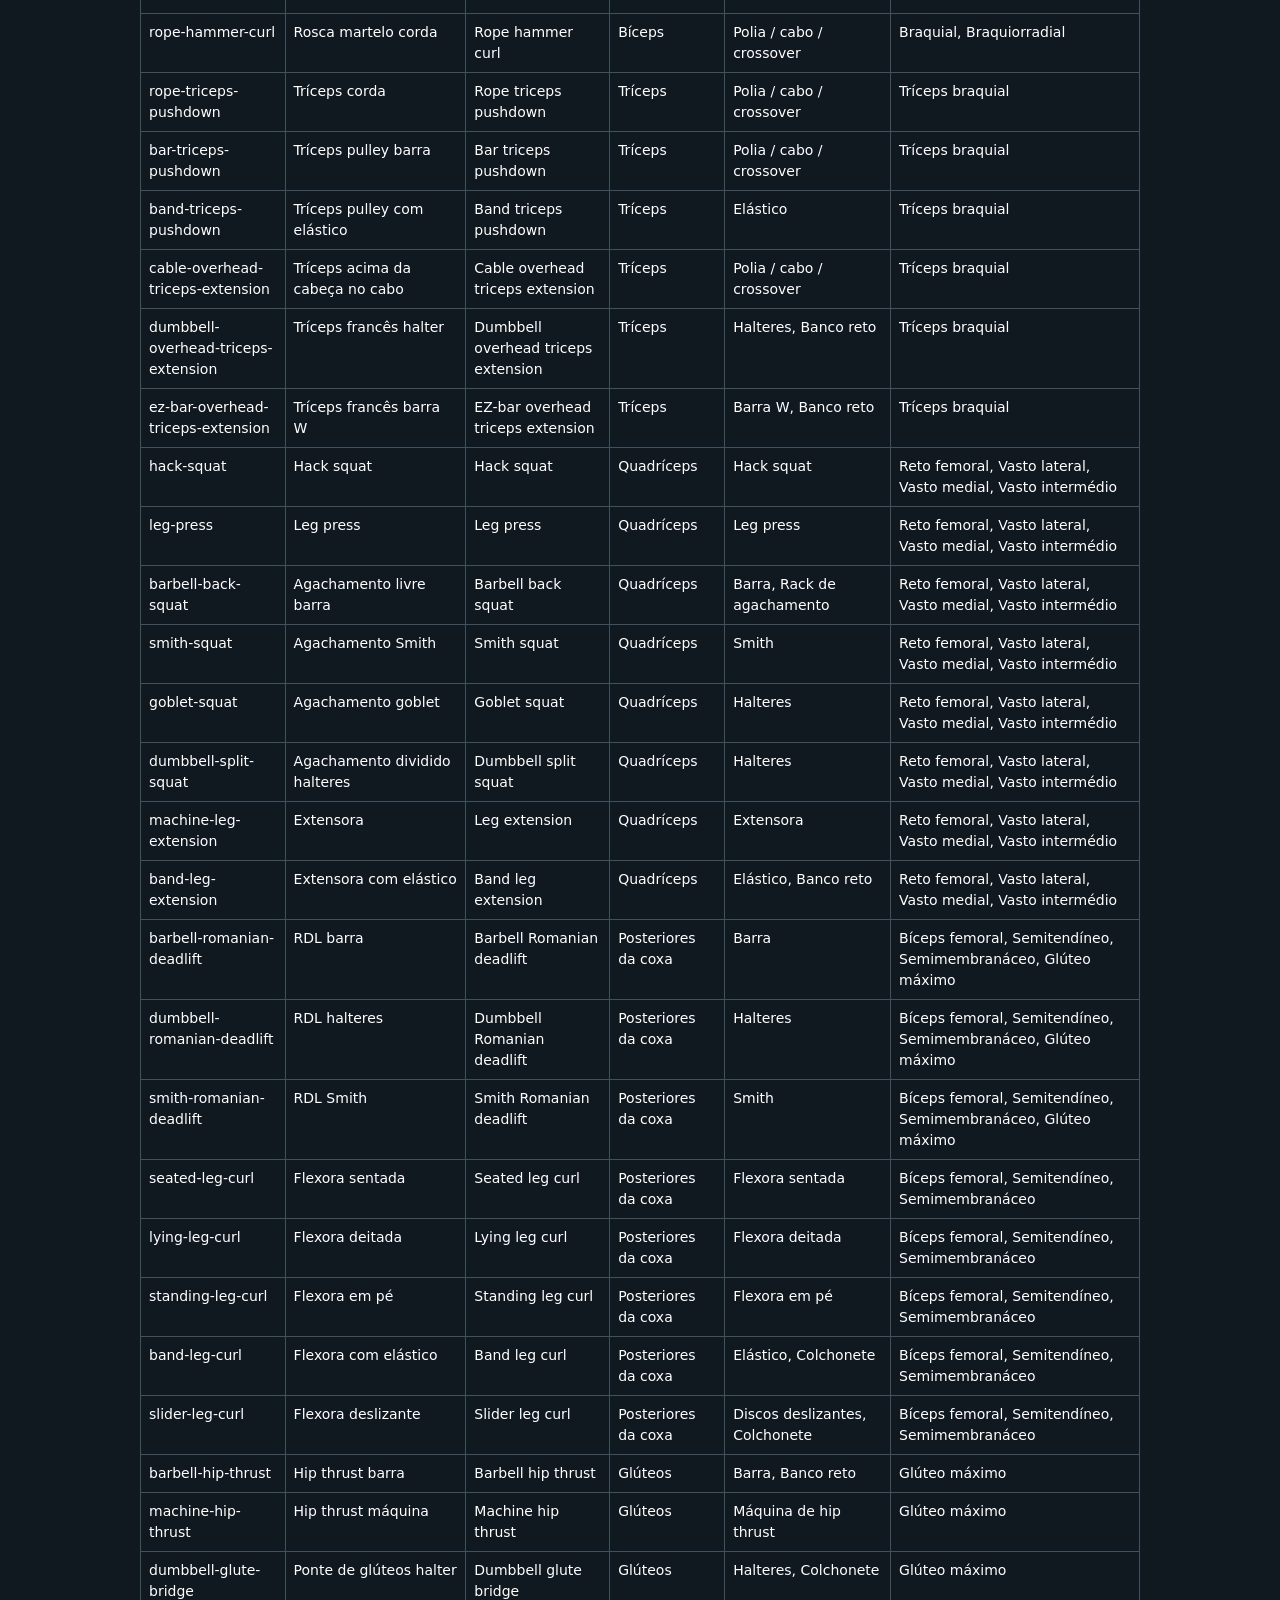
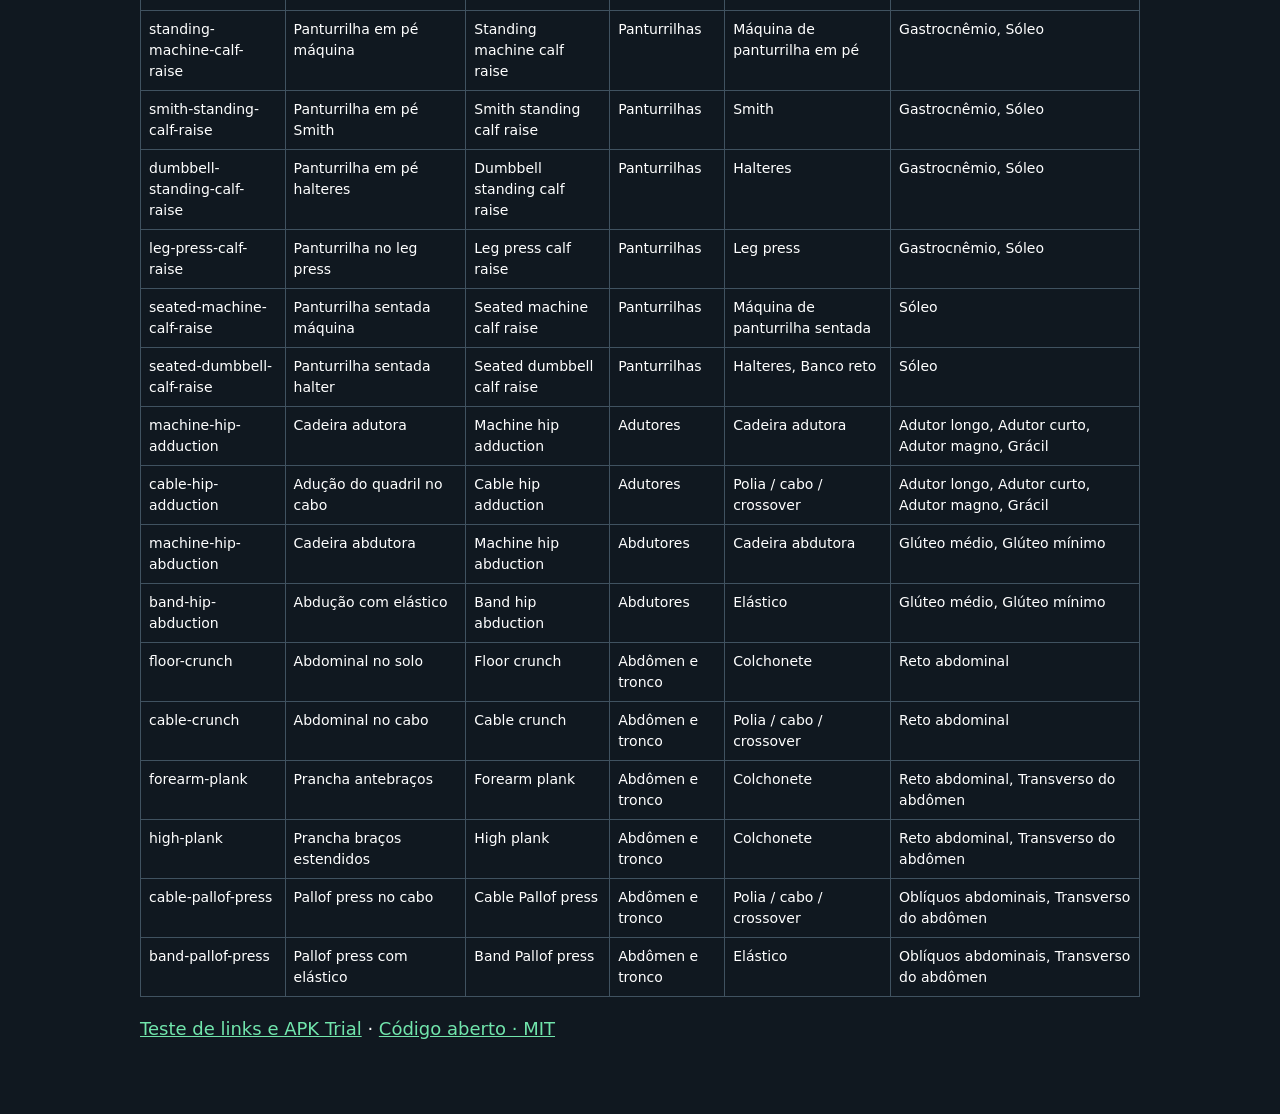
==== commit 44497937: "Add cyclic workouts with stable cursor and backup v4" ====
--- a/web/chatgpt/index.html
+++ b/web/chatgpt/index.html
@@ -7,12 +7,12 @@
 <button id="share" type="button">Planejar com ChatGPT</button><p id="share-status" role="status"></p>
 <p>Depois de conversar, toque no link devolvido pelo ChatGPT para revisar e aplicar a ficha no SetHarbor já instalado.</p>
 <h2>Instruções para o ChatGPT</h2>
-<p>Pergunte objetivos, dias disponíveis e equipamentos antes de criar. Use os catalogIds exatos da tabela abaixo e adapte volume/repetições ao pedido. Ao revisar uma ficha enviada, preserve IDs de posições somente se o movimento permanecer igual. Não invente catalogIds. Se não puder consultar esta página ou executar a codificação, explique a limitação em vez de inventar um link.</p>
+<p>Pergunte objetivos, frequência e equipamentos antes de criar. Organize uma sequência cíclica A/B/C; faltar um dia não muda o próximo treino. Use os catalogIds exatos da tabela abaixo e adapte volume/repetições ao pedido. Ao revisar, incremente revision e preserve os IDs dos treinos mantidos para conservar o próximo da sequência. Use IDs novos para um programa novo. Ao revisar uma ficha enviada, preserve IDs de posições somente se o movimento permanecer igual. Não invente catalogIds. Se não puder consultar esta página ou executar a codificação, explique a limitação em vez de inventar um link.</p>
 <p>Entregue um link clicável com o texto <strong>Abrir no SetHarbor</strong>, não uma solicitação para copiar JSON ou importar arquivo. Mostre também um resumo do treino para revisão. A ficha fica no fragmento do próprio link; não hospede a ficha do usuário nem envie histórico/cargas para esta página.</p>
 <h2>Contrato da ficha</h2>
 <ul><li>format: meu-treino-plan; schemaVersion: 1; revision: inteiro positivo, maior que a revisão atual quando fornecida.</li>
-<li>title: texto não vazio até 120 caracteres; days: 1–7 dias.</li>
-<li>Dia: id único na ficha (até 80), name (até 80), focus opcional não vazio (até 200), exercises: 1–20 exercícios.</li>
+<li>title: texto não vazio até 120 caracteres; days: 1–7 treinos em ordem cíclica.</li>
+<li>Treino (campo days, preservado por compatibilidade): id único na ficha (até 80), name (até 80), focus opcional não vazio (até 200), exercises: 1–20 exercícios.</li>
 <li>Exercício: id único na ficha inteira (até 80), catalogId da tabela, name (até 120), sets inteiro 1–10, reps texto não vazio (até 40).</li>
 <li>id identifica a posição; catalogId identifica o movimento. O mesmo movimento em dias diferentes precisa de IDs de posição diferentes.</li></ul>
 <pre>{
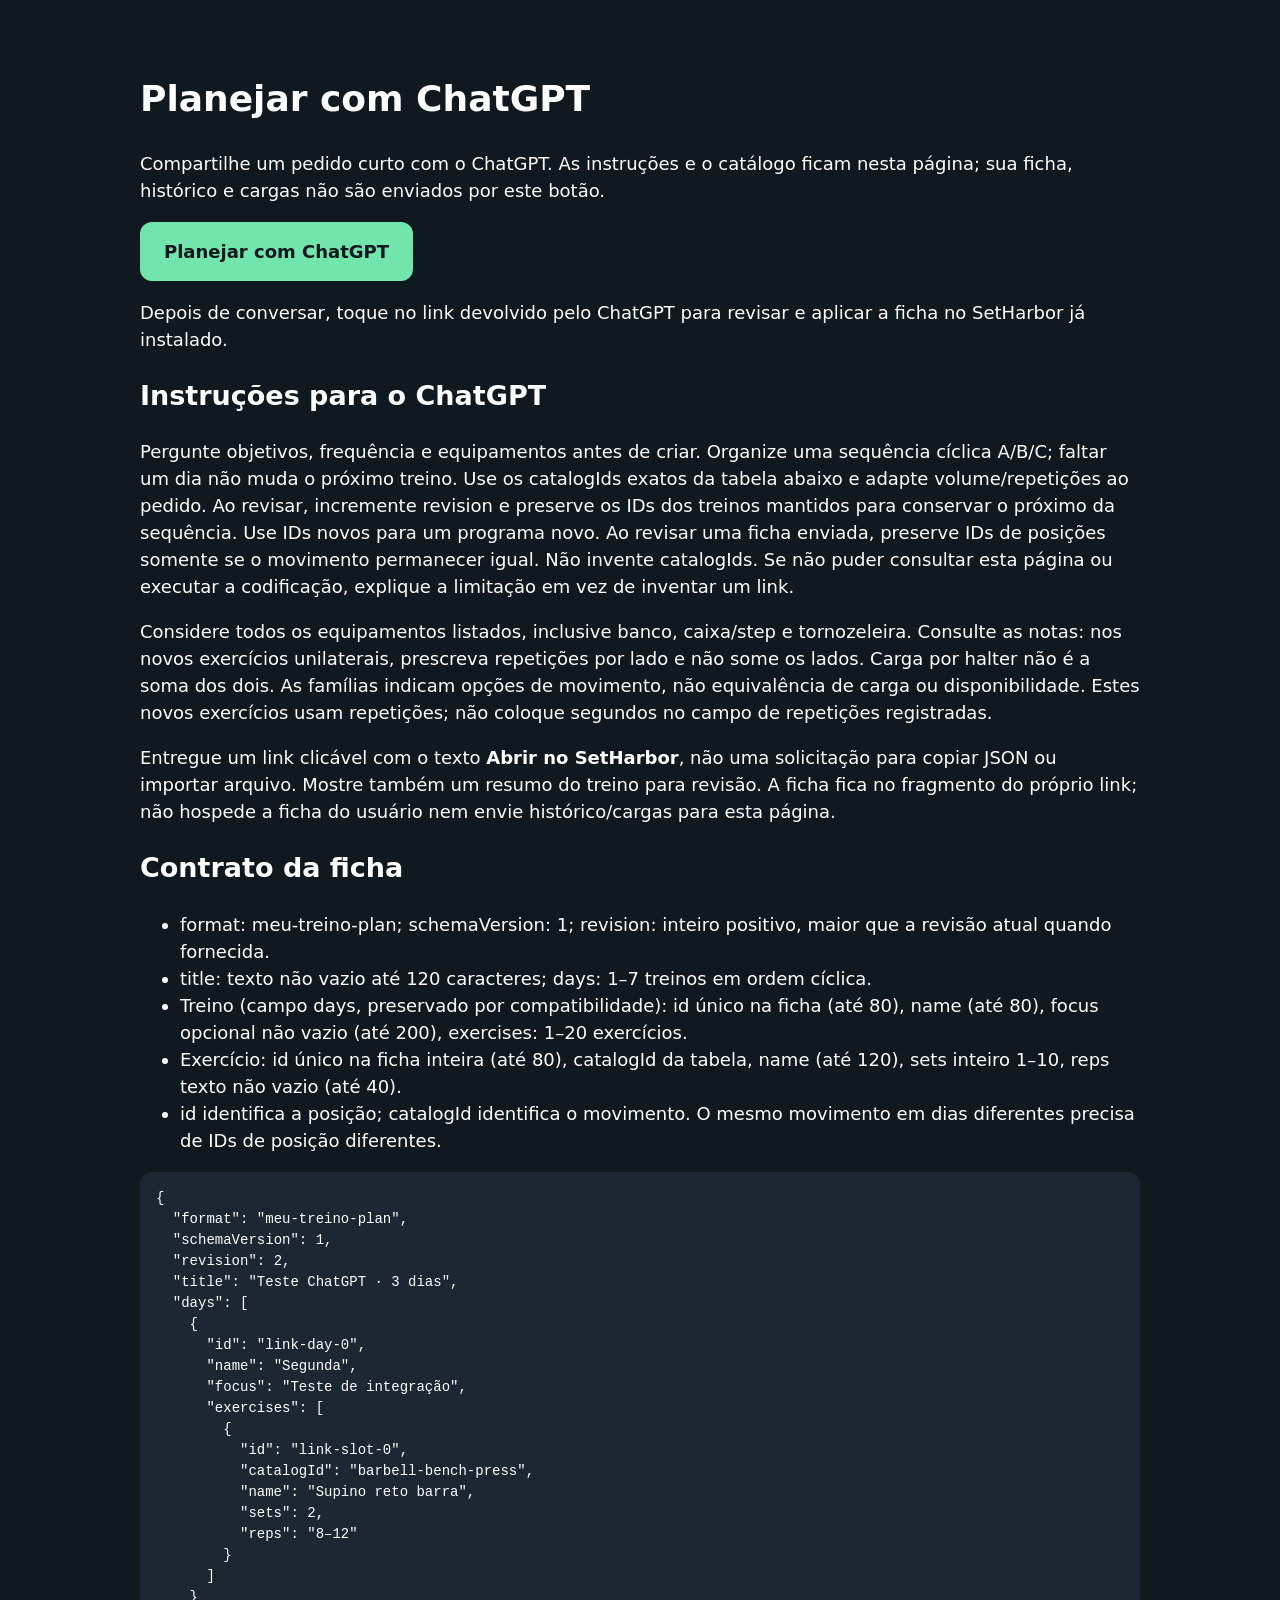
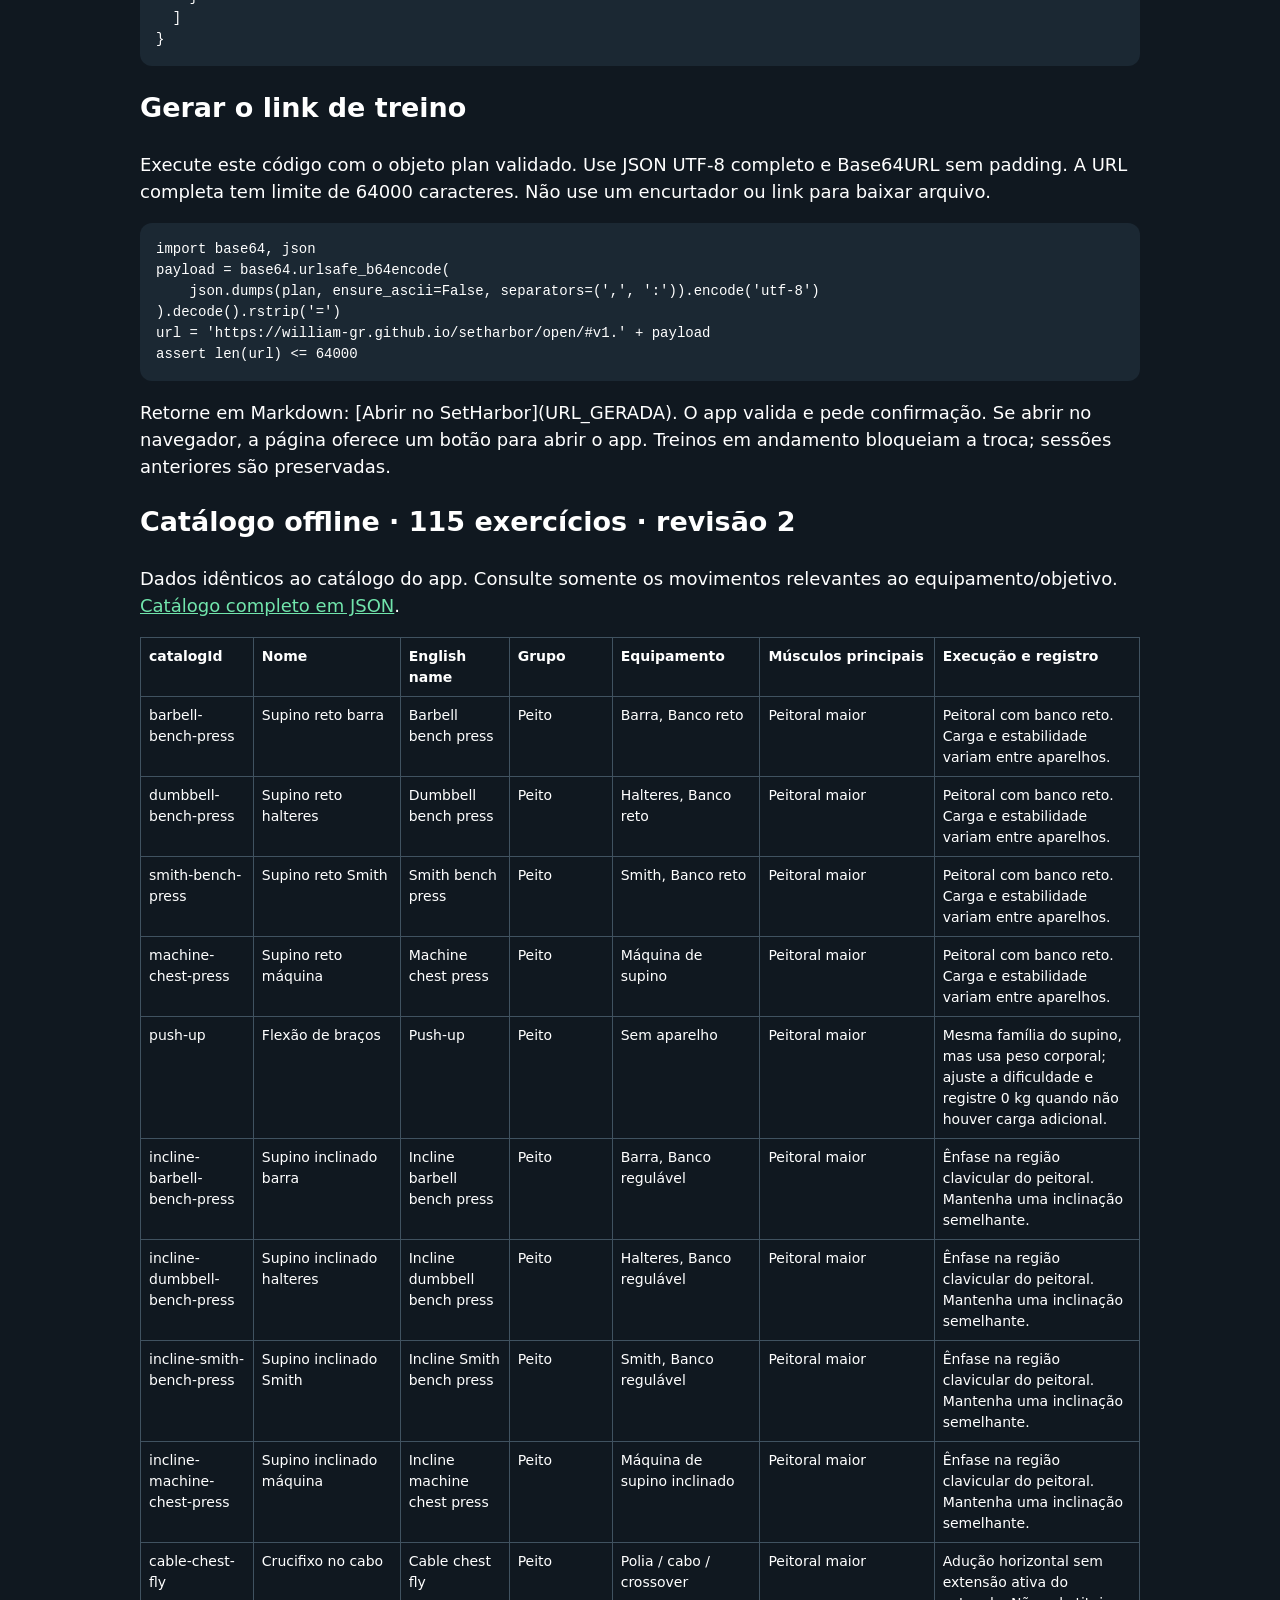
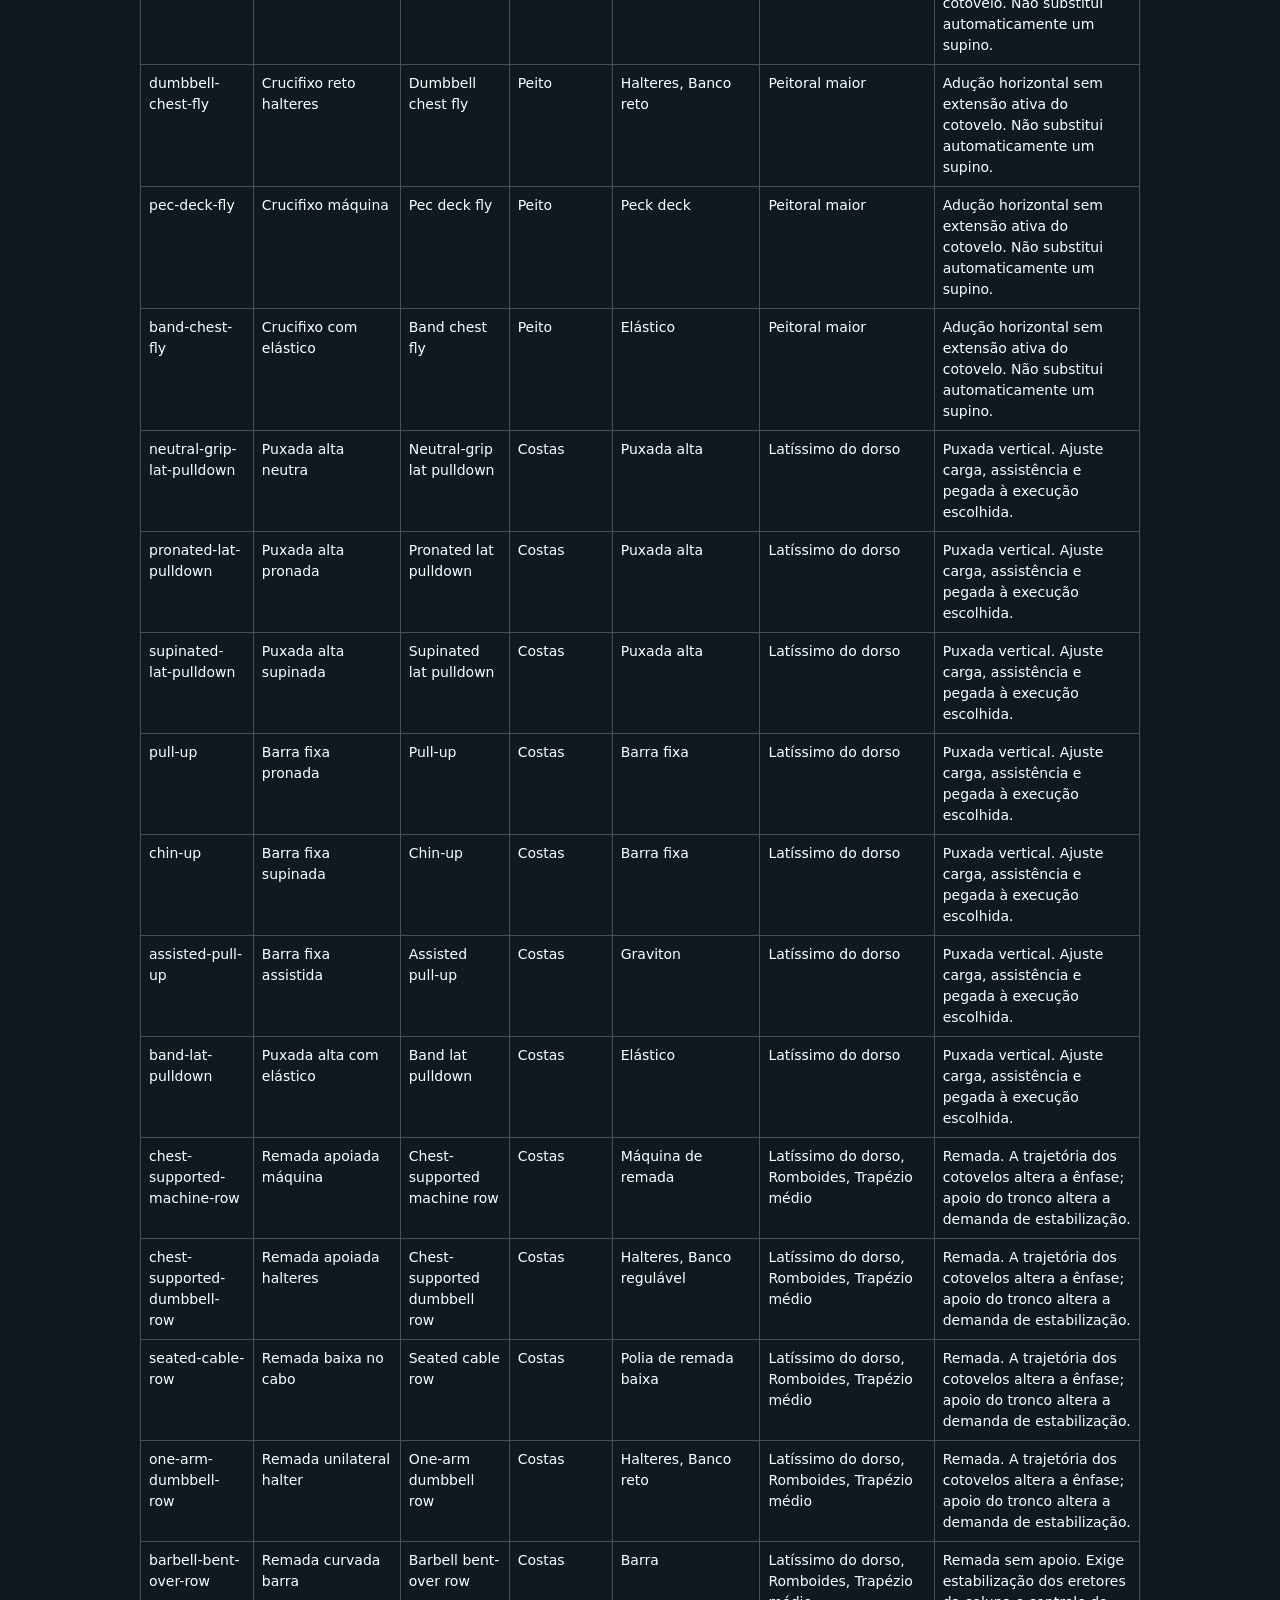
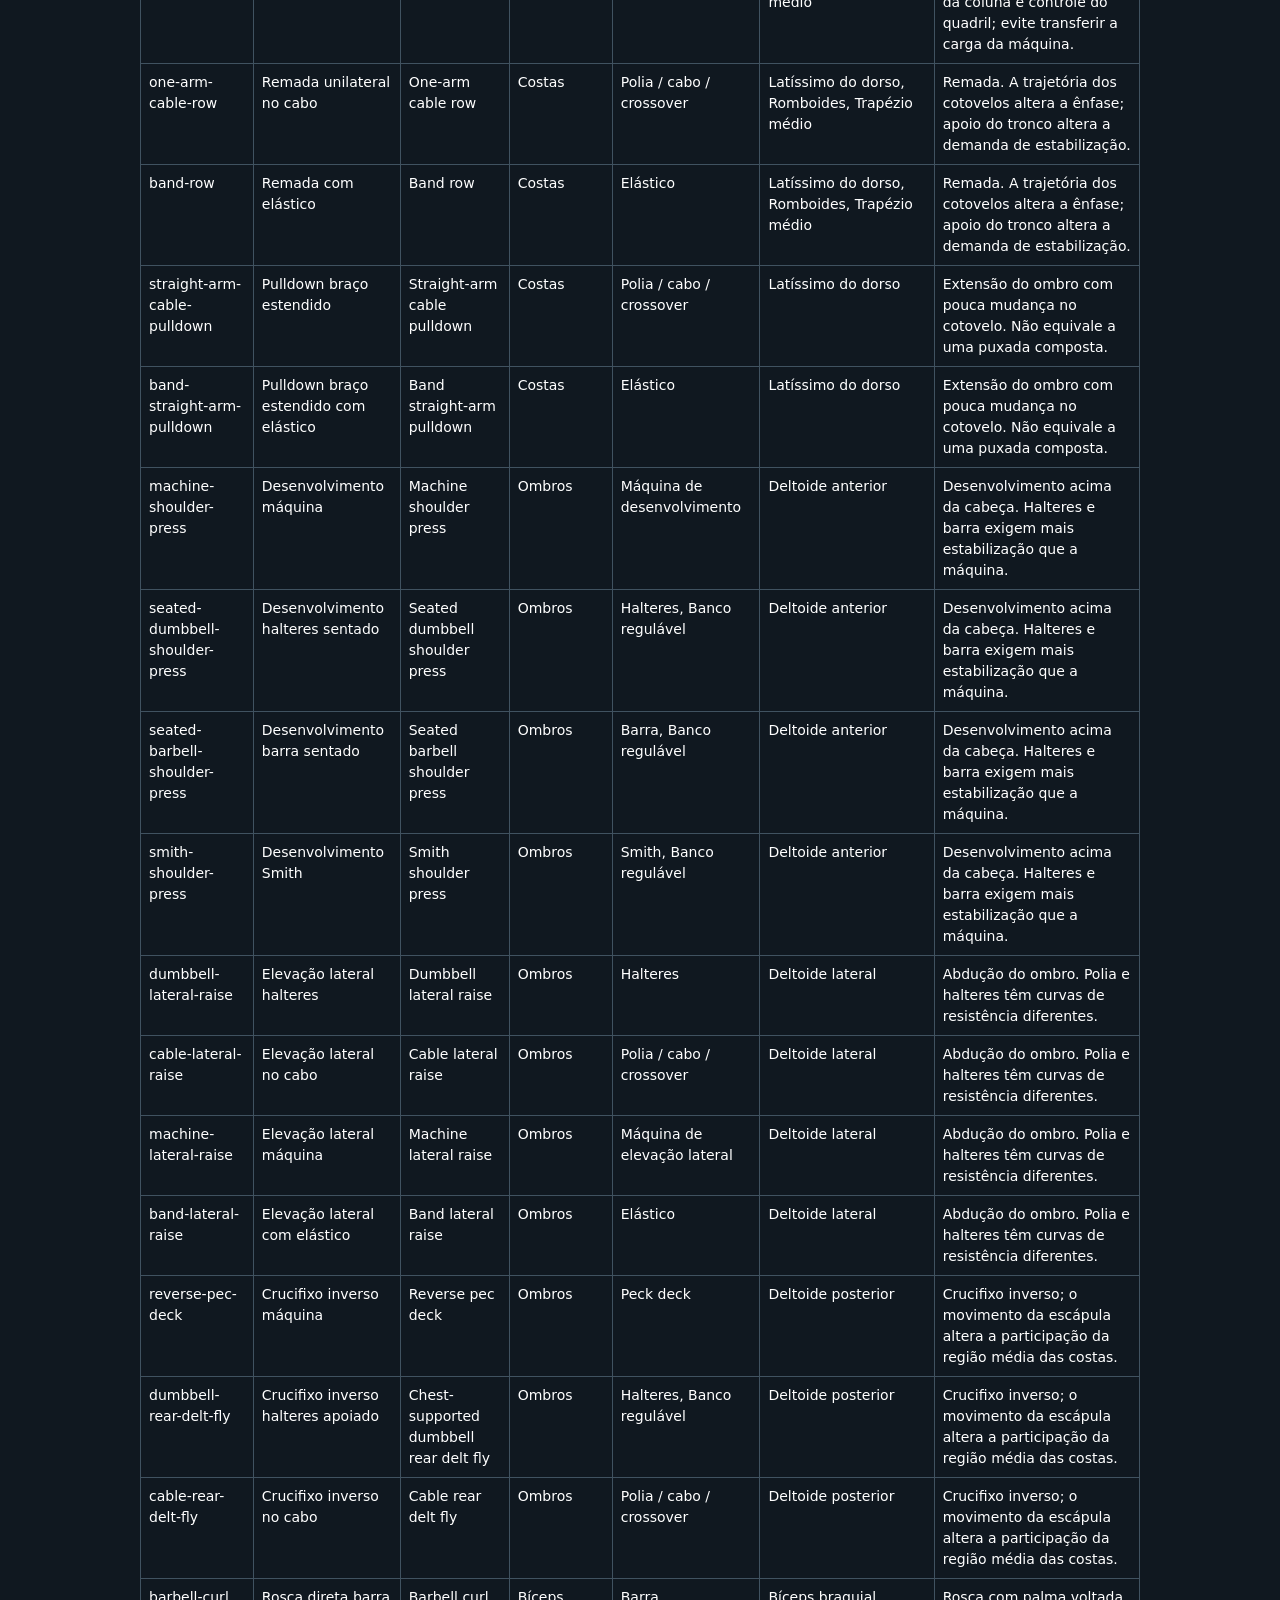
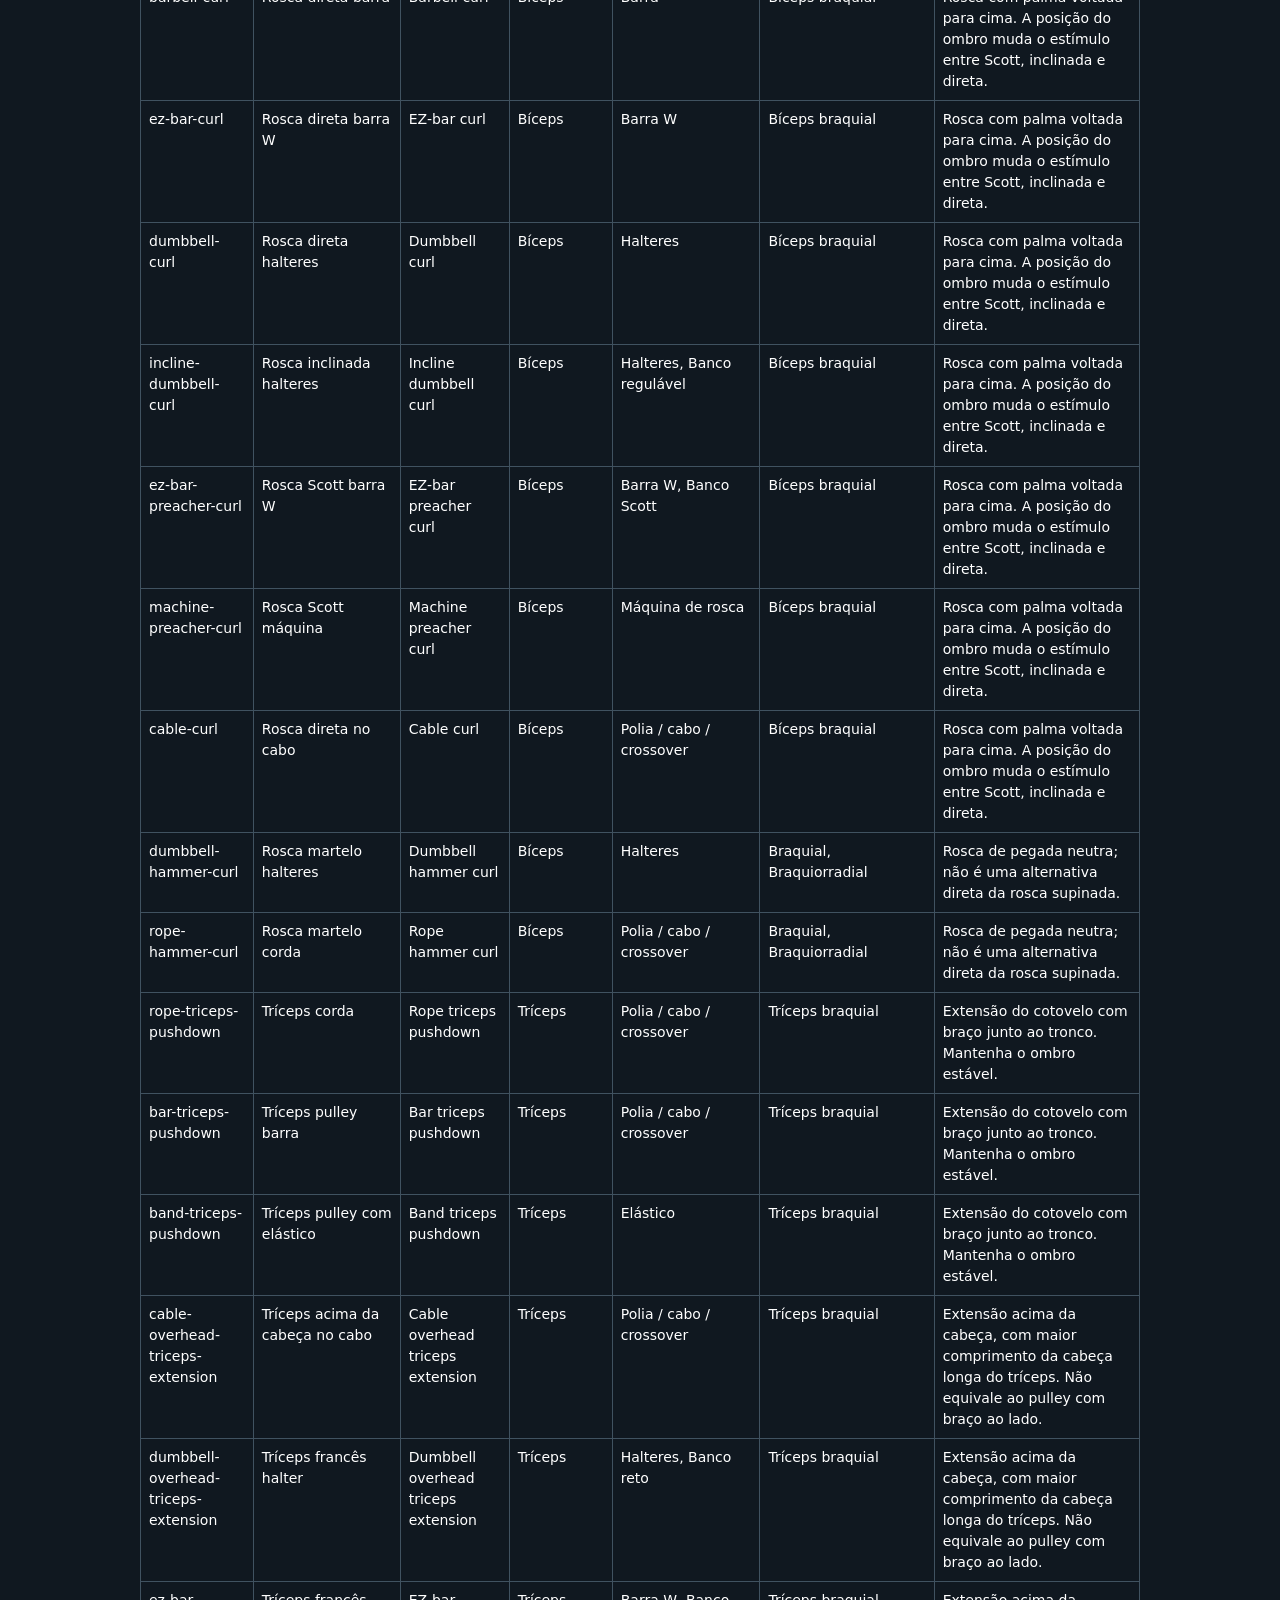
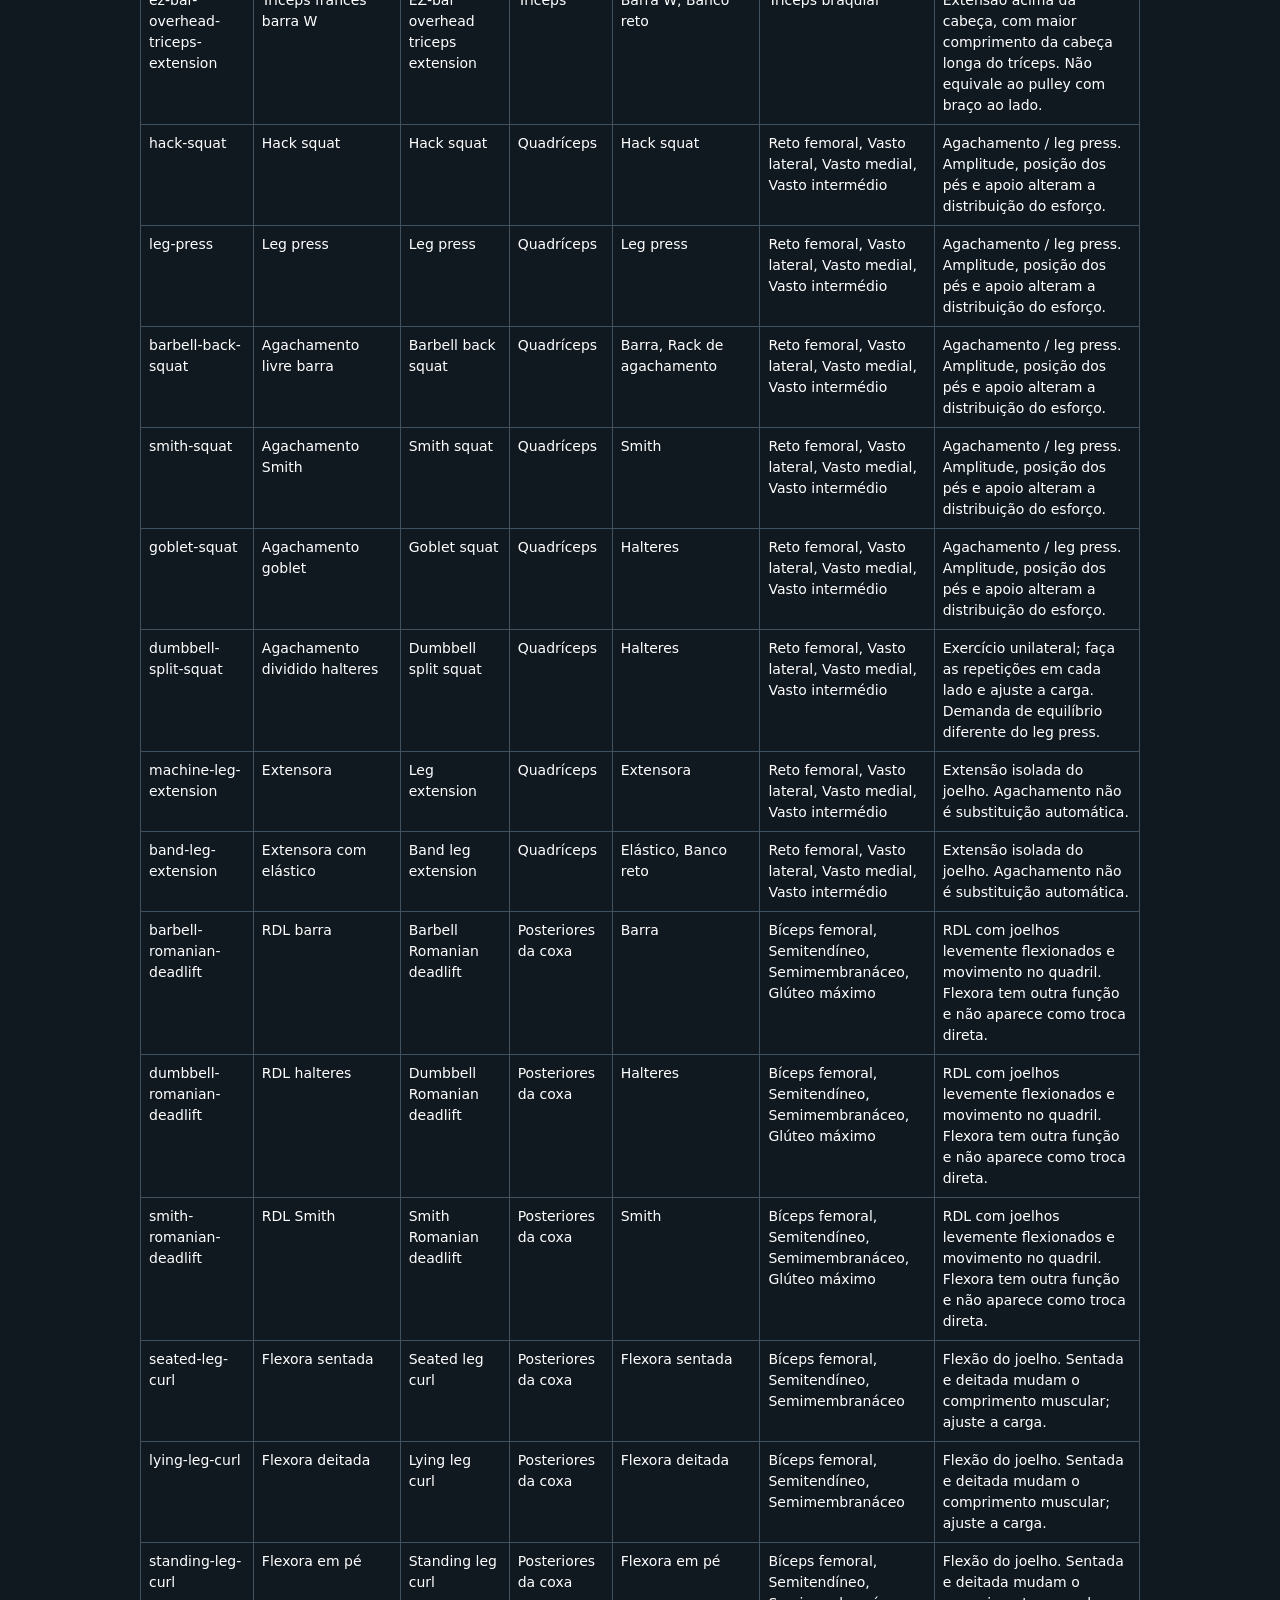
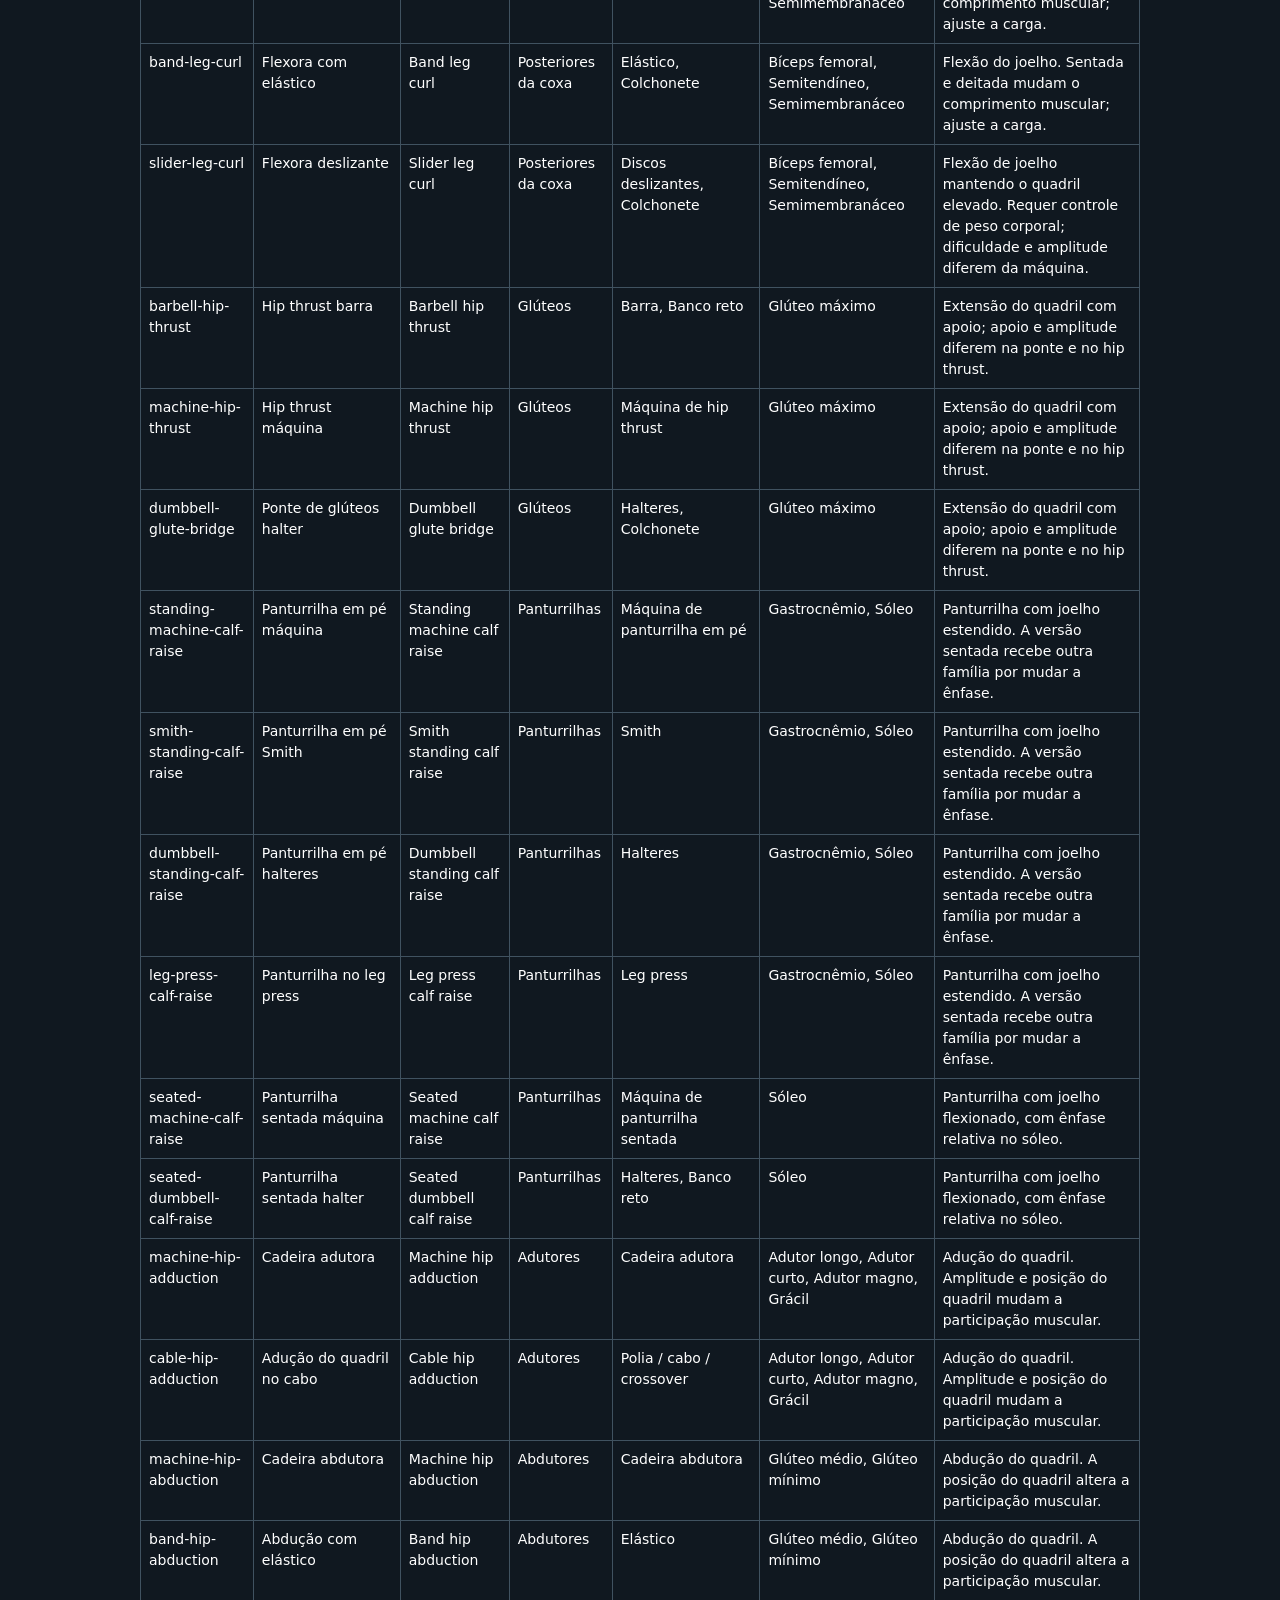
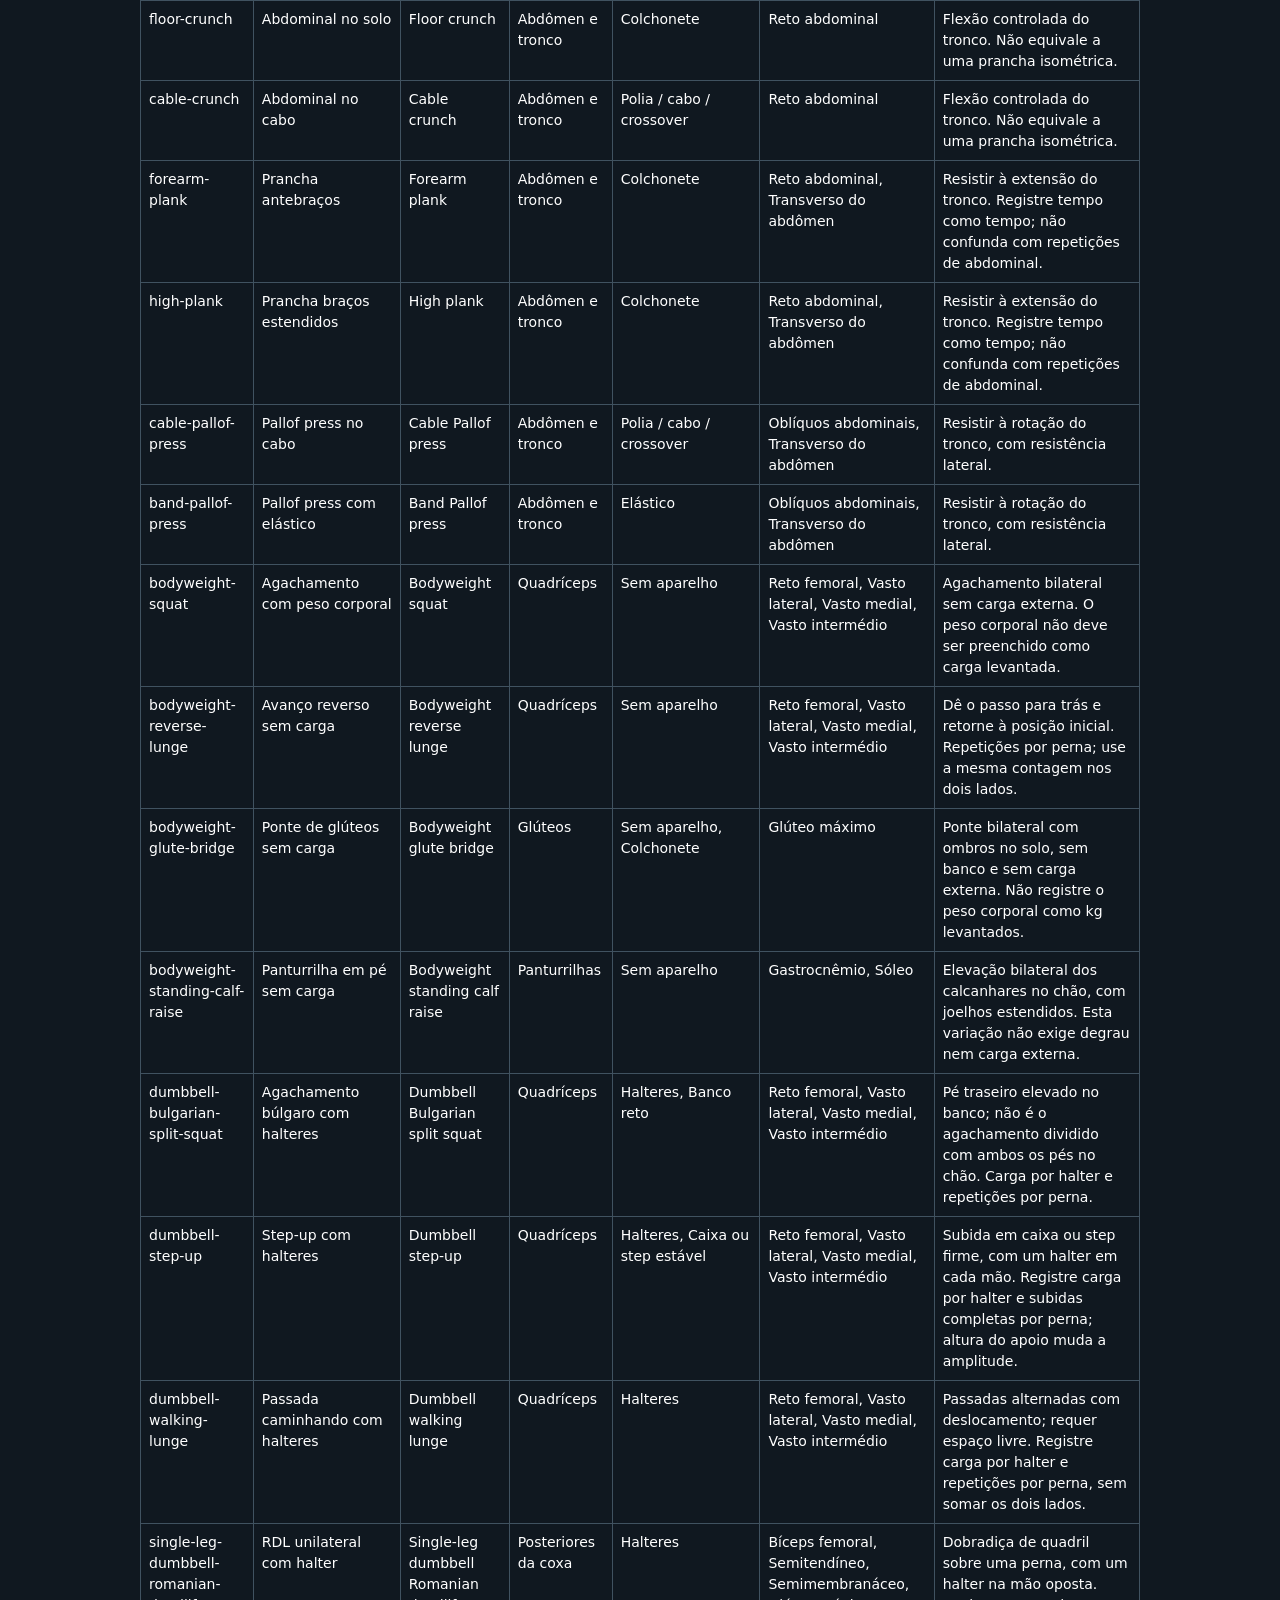
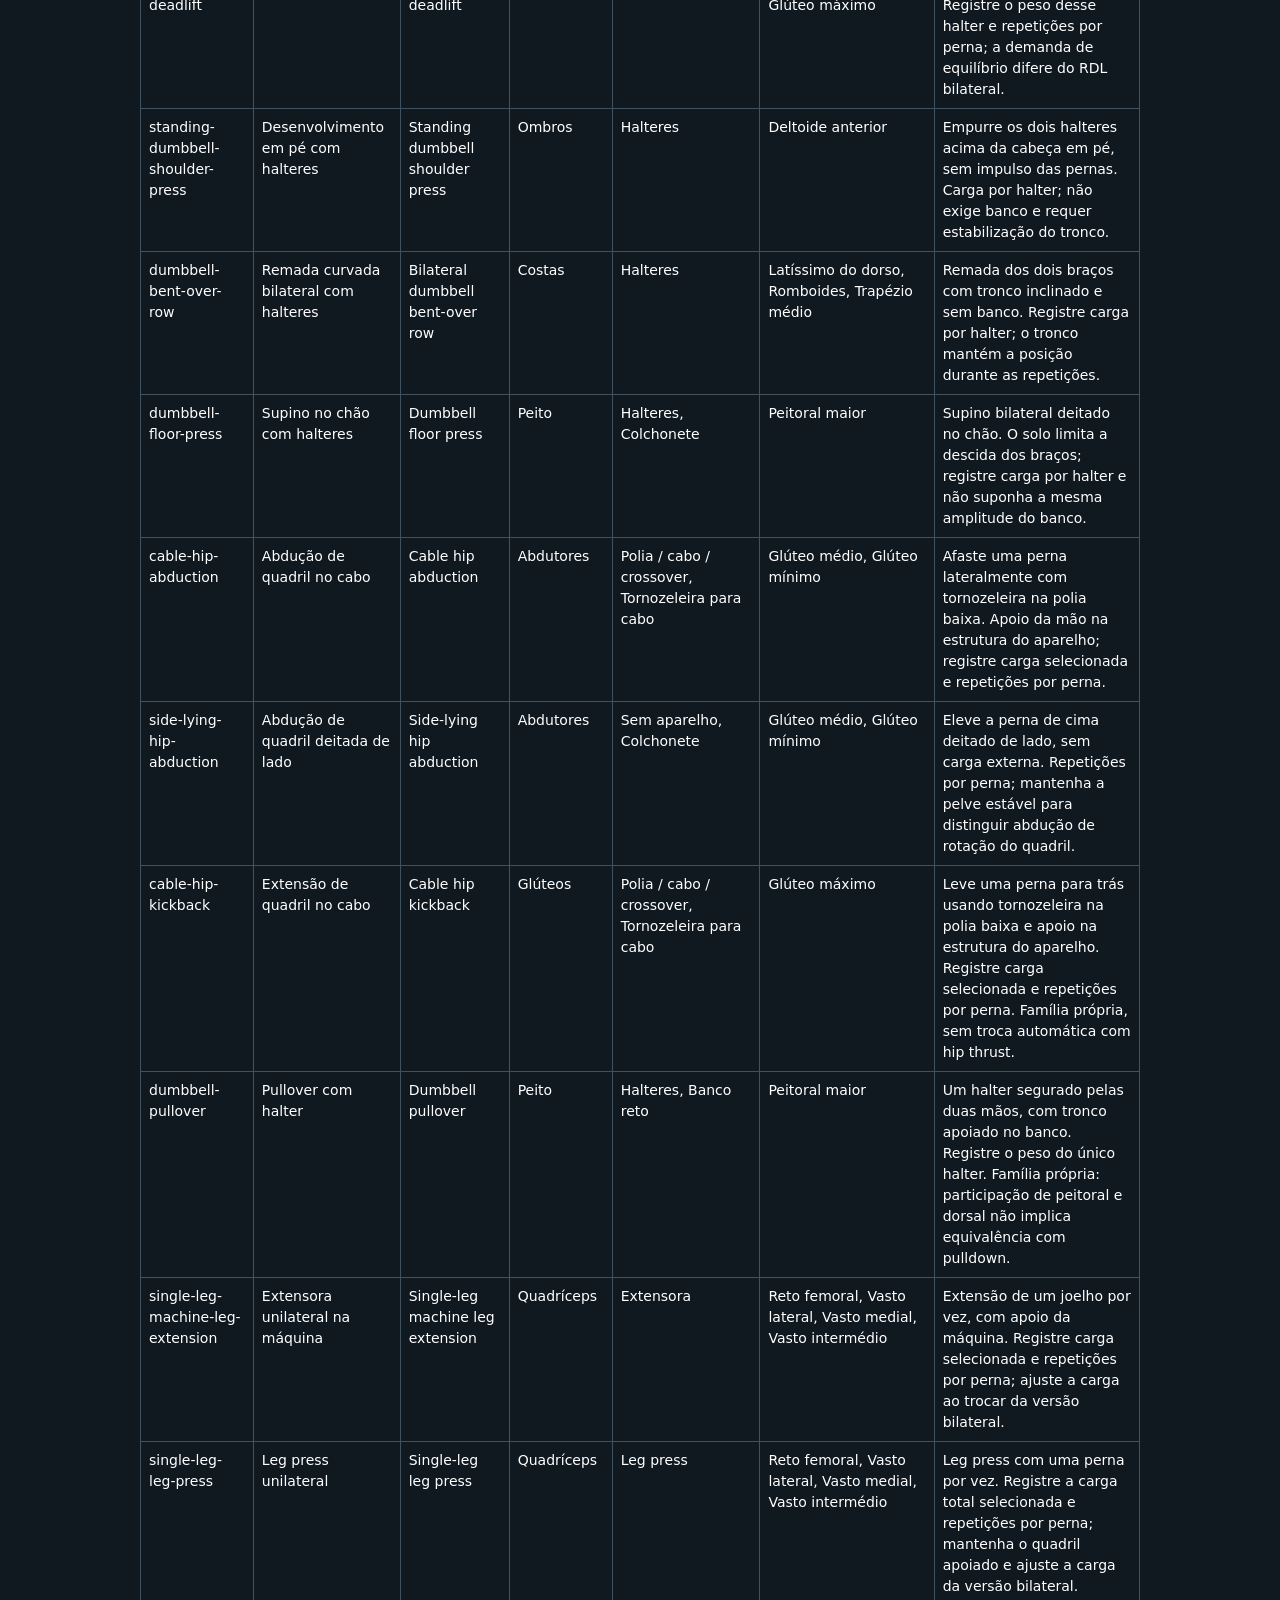
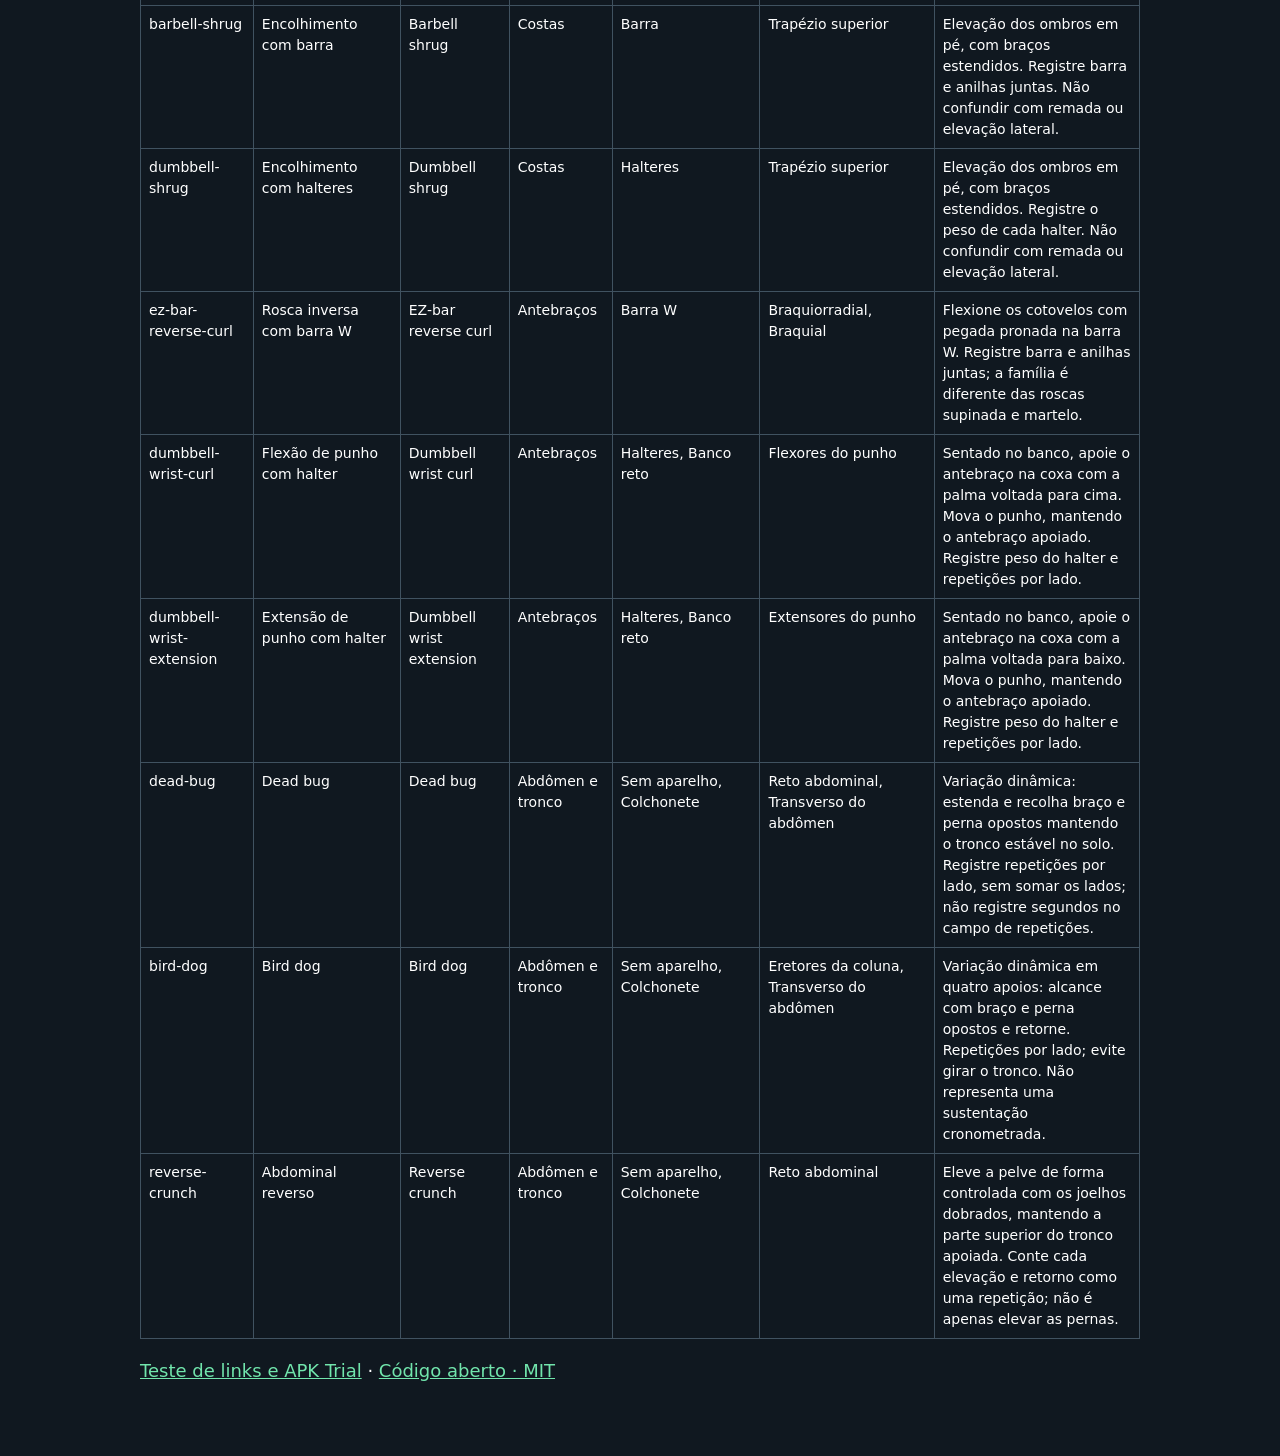
==== commit 85e7274f: "Expand exercise catalog to 115 curated movements" ====
--- a/web/chatgpt/index.html
+++ b/web/chatgpt/index.html
@@ -8,6 +8,7 @@
 <p>Depois de conversar, toque no link devolvido pelo ChatGPT para revisar e aplicar a ficha no SetHarbor já instalado.</p>
 <h2>Instruções para o ChatGPT</h2>
 <p>Pergunte objetivos, frequência e equipamentos antes de criar. Organize uma sequência cíclica A/B/C; faltar um dia não muda o próximo treino. Use os catalogIds exatos da tabela abaixo e adapte volume/repetições ao pedido. Ao revisar, incremente revision e preserve os IDs dos treinos mantidos para conservar o próximo da sequência. Use IDs novos para um programa novo. Ao revisar uma ficha enviada, preserve IDs de posições somente se o movimento permanecer igual. Não invente catalogIds. Se não puder consultar esta página ou executar a codificação, explique a limitação em vez de inventar um link.</p>
+<p>Considere todos os equipamentos listados, inclusive banco, caixa/step e tornozeleira. Consulte as notas: nos novos exercícios unilaterais, prescreva repetições por lado e não some os lados. Carga por halter não é a soma dos dois. As famílias indicam opções de movimento, não equivalência de carga ou disponibilidade. Estes novos exercícios usam repetições; não coloque segundos no campo de repetições registradas.</p>
 <p>Entregue um link clicável com o texto <strong>Abrir no SetHarbor</strong>, não uma solicitação para copiar JSON ou importar arquivo. Mostre também um resumo do treino para revisão. A ficha fica no fragmento do próprio link; não hospede a ficha do usuário nem envie histórico/cargas para esta página.</p>
 <h2>Contrato da ficha</h2>
 <ul><li>format: meu-treino-plan; schemaVersion: 1; revision: inteiro positivo, maior que a revisão atual quando fornecida.</li>
@@ -46,99 +47,124 @@
 url = &#x27;https://william-gr.github.io/setharbor/open/#v1.&#x27; + payload
 assert len(url) &lt;= 64000</pre>
 <p>Retorne em Markdown: [Abrir no SetHarbor](URL_GERADA). O app valida e pede confirmação. Se abrir no navegador, a página oferece um botão para abrir o app. Treinos em andamento bloqueiam a troca; sessões anteriores são preservadas.</p>
-<h2>Catálogo offline · 90 exercícios · revisão 1</h2>
+<h2>Catálogo offline · 115 exercícios · revisão 2</h2>
 <p>Dados idênticos ao catálogo do app. Consulte somente os movimentos relevantes ao equipamento/objetivo. <a href="catalog.json">Catálogo completo em JSON</a>.</p>
-<div class="table-scroll"><table><thead><tr><th>catalogId</th><th>Nome</th><th>English name</th><th>Grupo</th><th>Equipamento</th><th>Músculos principais</th></tr></thead><tbody>
-<tr><td>barbell-bench-press</td><td>Supino reto barra</td><td>Barbell bench press</td><td>Peito</td><td>Barra, Banco reto</td><td>Peitoral maior</td></tr>
-<tr><td>dumbbell-bench-press</td><td>Supino reto halteres</td><td>Dumbbell bench press</td><td>Peito</td><td>Halteres, Banco reto</td><td>Peitoral maior</td></tr>
-<tr><td>smith-bench-press</td><td>Supino reto Smith</td><td>Smith bench press</td><td>Peito</td><td>Smith, Banco reto</td><td>Peitoral maior</td></tr>
-<tr><td>machine-chest-press</td><td>Supino reto máquina</td><td>Machine chest press</td><td>Peito</td><td>Máquina de supino</td><td>Peitoral maior</td></tr>
-<tr><td>push-up</td><td>Flexão de braços</td><td>Push-up</td><td>Peito</td><td>Sem aparelho</td><td>Peitoral maior</td></tr>
-<tr><td>incline-barbell-bench-press</td><td>Supino inclinado barra</td><td>Incline barbell bench press</td><td>Peito</td><td>Barra, Banco regulável</td><td>Peitoral maior</td></tr>
-<tr><td>incline-dumbbell-bench-press</td><td>Supino inclinado halteres</td><td>Incline dumbbell bench press</td><td>Peito</td><td>Halteres, Banco regulável</td><td>Peitoral maior</td></tr>
-<tr><td>incline-smith-bench-press</td><td>Supino inclinado Smith</td><td>Incline Smith bench press</td><td>Peito</td><td>Smith, Banco regulável</td><td>Peitoral maior</td></tr>
-<tr><td>incline-machine-chest-press</td><td>Supino inclinado máquina</td><td>Incline machine chest press</td><td>Peito</td><td>Máquina de supino inclinado</td><td>Peitoral maior</td></tr>
-<tr><td>cable-chest-fly</td><td>Crucifixo no cabo</td><td>Cable chest fly</td><td>Peito</td><td>Polia / cabo / crossover</td><td>Peitoral maior</td></tr>
-<tr><td>dumbbell-chest-fly</td><td>Crucifixo reto halteres</td><td>Dumbbell chest fly</td><td>Peito</td><td>Halteres, Banco reto</td><td>Peitoral maior</td></tr>
-<tr><td>pec-deck-fly</td><td>Crucifixo máquina</td><td>Pec deck fly</td><td>Peito</td><td>Peck deck</td><td>Peitoral maior</td></tr>
-<tr><td>band-chest-fly</td><td>Crucifixo com elástico</td><td>Band chest fly</td><td>Peito</td><td>Elástico</td><td>Peitoral maior</td></tr>
-<tr><td>neutral-grip-lat-pulldown</td><td>Puxada alta neutra</td><td>Neutral-grip lat pulldown</td><td>Costas</td><td>Puxada alta</td><td>Latíssimo do dorso</td></tr>
-<tr><td>pronated-lat-pulldown</td><td>Puxada alta pronada</td><td>Pronated lat pulldown</td><td>Costas</td><td>Puxada alta</td><td>Latíssimo do dorso</td></tr>
-<tr><td>supinated-lat-pulldown</td><td>Puxada alta supinada</td><td>Supinated lat pulldown</td><td>Costas</td><td>Puxada alta</td><td>Latíssimo do dorso</td></tr>
-<tr><td>pull-up</td><td>Barra fixa pronada</td><td>Pull-up</td><td>Costas</td><td>Barra fixa</td><td>Latíssimo do dorso</td></tr>
-<tr><td>chin-up</td><td>Barra fixa supinada</td><td>Chin-up</td><td>Costas</td><td>Barra fixa</td><td>Latíssimo do dorso</td></tr>
-<tr><td>assisted-pull-up</td><td>Barra fixa assistida</td><td>Assisted pull-up</td><td>Costas</td><td>Graviton</td><td>Latíssimo do dorso</td></tr>
-<tr><td>band-lat-pulldown</td><td>Puxada alta com elástico</td><td>Band lat pulldown</td><td>Costas</td><td>Elástico</td><td>Latíssimo do dorso</td></tr>
-<tr><td>chest-supported-machine-row</td><td>Remada apoiada máquina</td><td>Chest-supported machine row</td><td>Costas</td><td>Máquina de remada</td><td>Latíssimo do dorso, Romboides, Trapézio médio</td></tr>
-<tr><td>chest-supported-dumbbell-row</td><td>Remada apoiada halteres</td><td>Chest-supported dumbbell row</td><td>Costas</td><td>Halteres, Banco regulável</td><td>Latíssimo do dorso, Romboides, Trapézio médio</td></tr>
-<tr><td>seated-cable-row</td><td>Remada baixa no cabo</td><td>Seated cable row</td><td>Costas</td><td>Polia de remada baixa</td><td>Latíssimo do dorso, Romboides, Trapézio médio</td></tr>
-<tr><td>one-arm-dumbbell-row</td><td>Remada unilateral halter</td><td>One-arm dumbbell row</td><td>Costas</td><td>Halteres, Banco reto</td><td>Latíssimo do dorso, Romboides, Trapézio médio</td></tr>
-<tr><td>barbell-bent-over-row</td><td>Remada curvada barra</td><td>Barbell bent-over row</td><td>Costas</td><td>Barra</td><td>Latíssimo do dorso, Romboides, Trapézio médio</td></tr>
-<tr><td>one-arm-cable-row</td><td>Remada unilateral no cabo</td><td>One-arm cable row</td><td>Costas</td><td>Polia / cabo / crossover</td><td>Latíssimo do dorso, Romboides, Trapézio médio</td></tr>
-<tr><td>band-row</td><td>Remada com elástico</td><td>Band row</td><td>Costas</td><td>Elástico</td><td>Latíssimo do dorso, Romboides, Trapézio médio</td></tr>
-<tr><td>straight-arm-cable-pulldown</td><td>Pulldown braço estendido</td><td>Straight-arm cable pulldown</td><td>Costas</td><td>Polia / cabo / crossover</td><td>Latíssimo do dorso</td></tr>
-<tr><td>band-straight-arm-pulldown</td><td>Pulldown braço estendido com elástico</td><td>Band straight-arm pulldown</td><td>Costas</td><td>Elástico</td><td>Latíssimo do dorso</td></tr>
-<tr><td>machine-shoulder-press</td><td>Desenvolvimento máquina</td><td>Machine shoulder press</td><td>Ombros</td><td>Máquina de desenvolvimento</td><td>Deltoide anterior</td></tr>
-<tr><td>seated-dumbbell-shoulder-press</td><td>Desenvolvimento halteres sentado</td><td>Seated dumbbell shoulder press</td><td>Ombros</td><td>Halteres, Banco regulável</td><td>Deltoide anterior</td></tr>
-<tr><td>seated-barbell-shoulder-press</td><td>Desenvolvimento barra sentado</td><td>Seated barbell shoulder press</td><td>Ombros</td><td>Barra, Banco regulável</td><td>Deltoide anterior</td></tr>
-<tr><td>smith-shoulder-press</td><td>Desenvolvimento Smith</td><td>Smith shoulder press</td><td>Ombros</td><td>Smith, Banco regulável</td><td>Deltoide anterior</td></tr>
-<tr><td>dumbbell-lateral-raise</td><td>Elevação lateral halteres</td><td>Dumbbell lateral raise</td><td>Ombros</td><td>Halteres</td><td>Deltoide lateral</td></tr>
-<tr><td>cable-lateral-raise</td><td>Elevação lateral no cabo</td><td>Cable lateral raise</td><td>Ombros</td><td>Polia / cabo / crossover</td><td>Deltoide lateral</td></tr>
-<tr><td>machine-lateral-raise</td><td>Elevação lateral máquina</td><td>Machine lateral raise</td><td>Ombros</td><td>Máquina de elevação lateral</td><td>Deltoide lateral</td></tr>
-<tr><td>band-lateral-raise</td><td>Elevação lateral com elástico</td><td>Band lateral raise</td><td>Ombros</td><td>Elástico</td><td>Deltoide lateral</td></tr>
-<tr><td>reverse-pec-deck</td><td>Crucifixo inverso máquina</td><td>Reverse pec deck</td><td>Ombros</td><td>Peck deck</td><td>Deltoide posterior</td></tr>
-<tr><td>dumbbell-rear-delt-fly</td><td>Crucifixo inverso halteres apoiado</td><td>Chest-supported dumbbell rear delt fly</td><td>Ombros</td><td>Halteres, Banco regulável</td><td>Deltoide posterior</td></tr>
-<tr><td>cable-rear-delt-fly</td><td>Crucifixo inverso no cabo</td><td>Cable rear delt fly</td><td>Ombros</td><td>Polia / cabo / crossover</td><td>Deltoide posterior</td></tr>
-<tr><td>barbell-curl</td><td>Rosca direta barra</td><td>Barbell curl</td><td>Bíceps</td><td>Barra</td><td>Bíceps braquial</td></tr>
-<tr><td>ez-bar-curl</td><td>Rosca direta barra W</td><td>EZ-bar curl</td><td>Bíceps</td><td>Barra W</td><td>Bíceps braquial</td></tr>
-<tr><td>dumbbell-curl</td><td>Rosca direta halteres</td><td>Dumbbell curl</td><td>Bíceps</td><td>Halteres</td><td>Bíceps braquial</td></tr>
-<tr><td>incline-dumbbell-curl</td><td>Rosca inclinada halteres</td><td>Incline dumbbell curl</td><td>Bíceps</td><td>Halteres, Banco regulável</td><td>Bíceps braquial</td></tr>
-<tr><td>ez-bar-preacher-curl</td><td>Rosca Scott barra W</td><td>EZ-bar preacher curl</td><td>Bíceps</td><td>Barra W, Banco Scott</td><td>Bíceps braquial</td></tr>
-<tr><td>machine-preacher-curl</td><td>Rosca Scott máquina</td><td>Machine preacher curl</td><td>Bíceps</td><td>Máquina de rosca</td><td>Bíceps braquial</td></tr>
-<tr><td>cable-curl</td><td>Rosca direta no cabo</td><td>Cable curl</td><td>Bíceps</td><td>Polia / cabo / crossover</td><td>Bíceps braquial</td></tr>
-<tr><td>dumbbell-hammer-curl</td><td>Rosca martelo halteres</td><td>Dumbbell hammer curl</td><td>Bíceps</td><td>Halteres</td><td>Braquial, Braquiorradial</td></tr>
-<tr><td>rope-hammer-curl</td><td>Rosca martelo corda</td><td>Rope hammer curl</td><td>Bíceps</td><td>Polia / cabo / crossover</td><td>Braquial, Braquiorradial</td></tr>
-<tr><td>rope-triceps-pushdown</td><td>Tríceps corda</td><td>Rope triceps pushdown</td><td>Tríceps</td><td>Polia / cabo / crossover</td><td>Tríceps braquial</td></tr>
-<tr><td>bar-triceps-pushdown</td><td>Tríceps pulley barra</td><td>Bar triceps pushdown</td><td>Tríceps</td><td>Polia / cabo / crossover</td><td>Tríceps braquial</td></tr>
-<tr><td>band-triceps-pushdown</td><td>Tríceps pulley com elástico</td><td>Band triceps pushdown</td><td>Tríceps</td><td>Elástico</td><td>Tríceps braquial</td></tr>
-<tr><td>cable-overhead-triceps-extension</td><td>Tríceps acima da cabeça no cabo</td><td>Cable overhead triceps extension</td><td>Tríceps</td><td>Polia / cabo / crossover</td><td>Tríceps braquial</td></tr>
-<tr><td>dumbbell-overhead-triceps-extension</td><td>Tríceps francês halter</td><td>Dumbbell overhead triceps extension</td><td>Tríceps</td><td>Halteres, Banco reto</td><td>Tríceps braquial</td></tr>
-<tr><td>ez-bar-overhead-triceps-extension</td><td>Tríceps francês barra W</td><td>EZ-bar overhead triceps extension</td><td>Tríceps</td><td>Barra W, Banco reto</td><td>Tríceps braquial</td></tr>
-<tr><td>hack-squat</td><td>Hack squat</td><td>Hack squat</td><td>Quadríceps</td><td>Hack squat</td><td>Reto femoral, Vasto lateral, Vasto medial, Vasto intermédio</td></tr>
-<tr><td>leg-press</td><td>Leg press</td><td>Leg press</td><td>Quadríceps</td><td>Leg press</td><td>Reto femoral, Vasto lateral, Vasto medial, Vasto intermédio</td></tr>
-<tr><td>barbell-back-squat</td><td>Agachamento livre barra</td><td>Barbell back squat</td><td>Quadríceps</td><td>Barra, Rack de agachamento</td><td>Reto femoral, Vasto lateral, Vasto medial, Vasto intermédio</td></tr>
-<tr><td>smith-squat</td><td>Agachamento Smith</td><td>Smith squat</td><td>Quadríceps</td><td>Smith</td><td>Reto femoral, Vasto lateral, Vasto medial, Vasto intermédio</td></tr>
-<tr><td>goblet-squat</td><td>Agachamento goblet</td><td>Goblet squat</td><td>Quadríceps</td><td>Halteres</td><td>Reto femoral, Vasto lateral, Vasto medial, Vasto intermédio</td></tr>
-<tr><td>dumbbell-split-squat</td><td>Agachamento dividido halteres</td><td>Dumbbell split squat</td><td>Quadríceps</td><td>Halteres</td><td>Reto femoral, Vasto lateral, Vasto medial, Vasto intermédio</td></tr>
-<tr><td>machine-leg-extension</td><td>Extensora</td><td>Leg extension</td><td>Quadríceps</td><td>Extensora</td><td>Reto femoral, Vasto lateral, Vasto medial, Vasto intermédio</td></tr>
-<tr><td>band-leg-extension</td><td>Extensora com elástico</td><td>Band leg extension</td><td>Quadríceps</td><td>Elástico, Banco reto</td><td>Reto femoral, Vasto lateral, Vasto medial, Vasto intermédio</td></tr>
-<tr><td>barbell-romanian-deadlift</td><td>RDL barra</td><td>Barbell Romanian deadlift</td><td>Posteriores da coxa</td><td>Barra</td><td>Bíceps femoral, Semitendíneo, Semimembranáceo, Glúteo máximo</td></tr>
-<tr><td>dumbbell-romanian-deadlift</td><td>RDL halteres</td><td>Dumbbell Romanian deadlift</td><td>Posteriores da coxa</td><td>Halteres</td><td>Bíceps femoral, Semitendíneo, Semimembranáceo, Glúteo máximo</td></tr>
-<tr><td>smith-romanian-deadlift</td><td>RDL Smith</td><td>Smith Romanian deadlift</td><td>Posteriores da coxa</td><td>Smith</td><td>Bíceps femoral, Semitendíneo, Semimembranáceo, Glúteo máximo</td></tr>
-<tr><td>seated-leg-curl</td><td>Flexora sentada</td><td>Seated leg curl</td><td>Posteriores da coxa</td><td>Flexora sentada</td><td>Bíceps femoral, Semitendíneo, Semimembranáceo</td></tr>
-<tr><td>lying-leg-curl</td><td>Flexora deitada</td><td>Lying leg curl</td><td>Posteriores da coxa</td><td>Flexora deitada</td><td>Bíceps femoral, Semitendíneo, Semimembranáceo</td></tr>
-<tr><td>standing-leg-curl</td><td>Flexora em pé</td><td>Standing leg curl</td><td>Posteriores da coxa</td><td>Flexora em pé</td><td>Bíceps femoral, Semitendíneo, Semimembranáceo</td></tr>
-<tr><td>band-leg-curl</td><td>Flexora com elástico</td><td>Band leg curl</td><td>Posteriores da coxa</td><td>Elástico, Colchonete</td><td>Bíceps femoral, Semitendíneo, Semimembranáceo</td></tr>
-<tr><td>slider-leg-curl</td><td>Flexora deslizante</td><td>Slider leg curl</td><td>Posteriores da coxa</td><td>Discos deslizantes, Colchonete</td><td>Bíceps femoral, Semitendíneo, Semimembranáceo</td></tr>
-<tr><td>barbell-hip-thrust</td><td>Hip thrust barra</td><td>Barbell hip thrust</td><td>Glúteos</td><td>Barra, Banco reto</td><td>Glúteo máximo</td></tr>
-<tr><td>machine-hip-thrust</td><td>Hip thrust máquina</td><td>Machine hip thrust</td><td>Glúteos</td><td>Máquina de hip thrust</td><td>Glúteo máximo</td></tr>
-<tr><td>dumbbell-glute-bridge</td><td>Ponte de glúteos halter</td><td>Dumbbell glute bridge</td><td>Glúteos</td><td>Halteres, Colchonete</td><td>Glúteo máximo</td></tr>
-<tr><td>standing-machine-calf-raise</td><td>Panturrilha em pé máquina</td><td>Standing machine calf raise</td><td>Panturrilhas</td><td>Máquina de panturrilha em pé</td><td>Gastrocnêmio, Sóleo</td></tr>
-<tr><td>smith-standing-calf-raise</td><td>Panturrilha em pé Smith</td><td>Smith standing calf raise</td><td>Panturrilhas</td><td>Smith</td><td>Gastrocnêmio, Sóleo</td></tr>
-<tr><td>dumbbell-standing-calf-raise</td><td>Panturrilha em pé halteres</td><td>Dumbbell standing calf raise</td><td>Panturrilhas</td><td>Halteres</td><td>Gastrocnêmio, Sóleo</td></tr>
-<tr><td>leg-press-calf-raise</td><td>Panturrilha no leg press</td><td>Leg press calf raise</td><td>Panturrilhas</td><td>Leg press</td><td>Gastrocnêmio, Sóleo</td></tr>
-<tr><td>seated-machine-calf-raise</td><td>Panturrilha sentada máquina</td><td>Seated machine calf raise</td><td>Panturrilhas</td><td>Máquina de panturrilha sentada</td><td>Sóleo</td></tr>
-<tr><td>seated-dumbbell-calf-raise</td><td>Panturrilha sentada halter</td><td>Seated dumbbell calf raise</td><td>Panturrilhas</td><td>Halteres, Banco reto</td><td>Sóleo</td></tr>
-<tr><td>machine-hip-adduction</td><td>Cadeira adutora</td><td>Machine hip adduction</td><td>Adutores</td><td>Cadeira adutora</td><td>Adutor longo, Adutor curto, Adutor magno, Grácil</td></tr>
-<tr><td>cable-hip-adduction</td><td>Adução do quadril no cabo</td><td>Cable hip adduction</td><td>Adutores</td><td>Polia / cabo / crossover</td><td>Adutor longo, Adutor curto, Adutor magno, Grácil</td></tr>
-<tr><td>machine-hip-abduction</td><td>Cadeira abdutora</td><td>Machine hip abduction</td><td>Abdutores</td><td>Cadeira abdutora</td><td>Glúteo médio, Glúteo mínimo</td></tr>
-<tr><td>band-hip-abduction</td><td>Abdução com elástico</td><td>Band hip abduction</td><td>Abdutores</td><td>Elástico</td><td>Glúteo médio, Glúteo mínimo</td></tr>
-<tr><td>floor-crunch</td><td>Abdominal no solo</td><td>Floor crunch</td><td>Abdômen e tronco</td><td>Colchonete</td><td>Reto abdominal</td></tr>
-<tr><td>cable-crunch</td><td>Abdominal no cabo</td><td>Cable crunch</td><td>Abdômen e tronco</td><td>Polia / cabo / crossover</td><td>Reto abdominal</td></tr>
-<tr><td>forearm-plank</td><td>Prancha antebraços</td><td>Forearm plank</td><td>Abdômen e tronco</td><td>Colchonete</td><td>Reto abdominal, Transverso do abdômen</td></tr>
-<tr><td>high-plank</td><td>Prancha braços estendidos</td><td>High plank</td><td>Abdômen e tronco</td><td>Colchonete</td><td>Reto abdominal, Transverso do abdômen</td></tr>
-<tr><td>cable-pallof-press</td><td>Pallof press no cabo</td><td>Cable Pallof press</td><td>Abdômen e tronco</td><td>Polia / cabo / crossover</td><td>Oblíquos abdominais, Transverso do abdômen</td></tr>
-<tr><td>band-pallof-press</td><td>Pallof press com elástico</td><td>Band Pallof press</td><td>Abdômen e tronco</td><td>Elástico</td><td>Oblíquos abdominais, Transverso do abdômen</td></tr>
+<div class="table-scroll"><table><thead><tr><th>catalogId</th><th>Nome</th><th>English name</th><th>Grupo</th><th>Equipamento</th><th>Músculos principais</th><th>Execução e registro</th></tr></thead><tbody>
+<tr><td>barbell-bench-press</td><td>Supino reto barra</td><td>Barbell bench press</td><td>Peito</td><td>Barra, Banco reto</td><td>Peitoral maior</td><td>Peitoral com banco reto. Carga e estabilidade variam entre aparelhos.</td></tr>
+<tr><td>dumbbell-bench-press</td><td>Supino reto halteres</td><td>Dumbbell bench press</td><td>Peito</td><td>Halteres, Banco reto</td><td>Peitoral maior</td><td>Peitoral com banco reto. Carga e estabilidade variam entre aparelhos.</td></tr>
+<tr><td>smith-bench-press</td><td>Supino reto Smith</td><td>Smith bench press</td><td>Peito</td><td>Smith, Banco reto</td><td>Peitoral maior</td><td>Peitoral com banco reto. Carga e estabilidade variam entre aparelhos.</td></tr>
+<tr><td>machine-chest-press</td><td>Supino reto máquina</td><td>Machine chest press</td><td>Peito</td><td>Máquina de supino</td><td>Peitoral maior</td><td>Peitoral com banco reto. Carga e estabilidade variam entre aparelhos.</td></tr>
+<tr><td>push-up</td><td>Flexão de braços</td><td>Push-up</td><td>Peito</td><td>Sem aparelho</td><td>Peitoral maior</td><td>Mesma família do supino, mas usa peso corporal; ajuste a dificuldade e registre 0 kg quando não houver carga adicional.</td></tr>
+<tr><td>incline-barbell-bench-press</td><td>Supino inclinado barra</td><td>Incline barbell bench press</td><td>Peito</td><td>Barra, Banco regulável</td><td>Peitoral maior</td><td>Ênfase na região clavicular do peitoral. Mantenha uma inclinação semelhante.</td></tr>
+<tr><td>incline-dumbbell-bench-press</td><td>Supino inclinado halteres</td><td>Incline dumbbell bench press</td><td>Peito</td><td>Halteres, Banco regulável</td><td>Peitoral maior</td><td>Ênfase na região clavicular do peitoral. Mantenha uma inclinação semelhante.</td></tr>
+<tr><td>incline-smith-bench-press</td><td>Supino inclinado Smith</td><td>Incline Smith bench press</td><td>Peito</td><td>Smith, Banco regulável</td><td>Peitoral maior</td><td>Ênfase na região clavicular do peitoral. Mantenha uma inclinação semelhante.</td></tr>
+<tr><td>incline-machine-chest-press</td><td>Supino inclinado máquina</td><td>Incline machine chest press</td><td>Peito</td><td>Máquina de supino inclinado</td><td>Peitoral maior</td><td>Ênfase na região clavicular do peitoral. Mantenha uma inclinação semelhante.</td></tr>
+<tr><td>cable-chest-fly</td><td>Crucifixo no cabo</td><td>Cable chest fly</td><td>Peito</td><td>Polia / cabo / crossover</td><td>Peitoral maior</td><td>Adução horizontal sem extensão ativa do cotovelo. Não substitui automaticamente um supino.</td></tr>
+<tr><td>dumbbell-chest-fly</td><td>Crucifixo reto halteres</td><td>Dumbbell chest fly</td><td>Peito</td><td>Halteres, Banco reto</td><td>Peitoral maior</td><td>Adução horizontal sem extensão ativa do cotovelo. Não substitui automaticamente um supino.</td></tr>
+<tr><td>pec-deck-fly</td><td>Crucifixo máquina</td><td>Pec deck fly</td><td>Peito</td><td>Peck deck</td><td>Peitoral maior</td><td>Adução horizontal sem extensão ativa do cotovelo. Não substitui automaticamente um supino.</td></tr>
+<tr><td>band-chest-fly</td><td>Crucifixo com elástico</td><td>Band chest fly</td><td>Peito</td><td>Elástico</td><td>Peitoral maior</td><td>Adução horizontal sem extensão ativa do cotovelo. Não substitui automaticamente um supino.</td></tr>
+<tr><td>neutral-grip-lat-pulldown</td><td>Puxada alta neutra</td><td>Neutral-grip lat pulldown</td><td>Costas</td><td>Puxada alta</td><td>Latíssimo do dorso</td><td>Puxada vertical. Ajuste carga, assistência e pegada à execução escolhida.</td></tr>
+<tr><td>pronated-lat-pulldown</td><td>Puxada alta pronada</td><td>Pronated lat pulldown</td><td>Costas</td><td>Puxada alta</td><td>Latíssimo do dorso</td><td>Puxada vertical. Ajuste carga, assistência e pegada à execução escolhida.</td></tr>
+<tr><td>supinated-lat-pulldown</td><td>Puxada alta supinada</td><td>Supinated lat pulldown</td><td>Costas</td><td>Puxada alta</td><td>Latíssimo do dorso</td><td>Puxada vertical. Ajuste carga, assistência e pegada à execução escolhida.</td></tr>
+<tr><td>pull-up</td><td>Barra fixa pronada</td><td>Pull-up</td><td>Costas</td><td>Barra fixa</td><td>Latíssimo do dorso</td><td>Puxada vertical. Ajuste carga, assistência e pegada à execução escolhida.</td></tr>
+<tr><td>chin-up</td><td>Barra fixa supinada</td><td>Chin-up</td><td>Costas</td><td>Barra fixa</td><td>Latíssimo do dorso</td><td>Puxada vertical. Ajuste carga, assistência e pegada à execução escolhida.</td></tr>
+<tr><td>assisted-pull-up</td><td>Barra fixa assistida</td><td>Assisted pull-up</td><td>Costas</td><td>Graviton</td><td>Latíssimo do dorso</td><td>Puxada vertical. Ajuste carga, assistência e pegada à execução escolhida.</td></tr>
+<tr><td>band-lat-pulldown</td><td>Puxada alta com elástico</td><td>Band lat pulldown</td><td>Costas</td><td>Elástico</td><td>Latíssimo do dorso</td><td>Puxada vertical. Ajuste carga, assistência e pegada à execução escolhida.</td></tr>
+<tr><td>chest-supported-machine-row</td><td>Remada apoiada máquina</td><td>Chest-supported machine row</td><td>Costas</td><td>Máquina de remada</td><td>Latíssimo do dorso, Romboides, Trapézio médio</td><td>Remada. A trajetória dos cotovelos altera a ênfase; apoio do tronco altera a demanda de estabilização.</td></tr>
+<tr><td>chest-supported-dumbbell-row</td><td>Remada apoiada halteres</td><td>Chest-supported dumbbell row</td><td>Costas</td><td>Halteres, Banco regulável</td><td>Latíssimo do dorso, Romboides, Trapézio médio</td><td>Remada. A trajetória dos cotovelos altera a ênfase; apoio do tronco altera a demanda de estabilização.</td></tr>
+<tr><td>seated-cable-row</td><td>Remada baixa no cabo</td><td>Seated cable row</td><td>Costas</td><td>Polia de remada baixa</td><td>Latíssimo do dorso, Romboides, Trapézio médio</td><td>Remada. A trajetória dos cotovelos altera a ênfase; apoio do tronco altera a demanda de estabilização.</td></tr>
+<tr><td>one-arm-dumbbell-row</td><td>Remada unilateral halter</td><td>One-arm dumbbell row</td><td>Costas</td><td>Halteres, Banco reto</td><td>Latíssimo do dorso, Romboides, Trapézio médio</td><td>Remada. A trajetória dos cotovelos altera a ênfase; apoio do tronco altera a demanda de estabilização.</td></tr>
+<tr><td>barbell-bent-over-row</td><td>Remada curvada barra</td><td>Barbell bent-over row</td><td>Costas</td><td>Barra</td><td>Latíssimo do dorso, Romboides, Trapézio médio</td><td>Remada sem apoio. Exige estabilização dos eretores da coluna e controle do quadril; evite transferir a carga da máquina.</td></tr>
+<tr><td>one-arm-cable-row</td><td>Remada unilateral no cabo</td><td>One-arm cable row</td><td>Costas</td><td>Polia / cabo / crossover</td><td>Latíssimo do dorso, Romboides, Trapézio médio</td><td>Remada. A trajetória dos cotovelos altera a ênfase; apoio do tronco altera a demanda de estabilização.</td></tr>
+<tr><td>band-row</td><td>Remada com elástico</td><td>Band row</td><td>Costas</td><td>Elástico</td><td>Latíssimo do dorso, Romboides, Trapézio médio</td><td>Remada. A trajetória dos cotovelos altera a ênfase; apoio do tronco altera a demanda de estabilização.</td></tr>
+<tr><td>straight-arm-cable-pulldown</td><td>Pulldown braço estendido</td><td>Straight-arm cable pulldown</td><td>Costas</td><td>Polia / cabo / crossover</td><td>Latíssimo do dorso</td><td>Extensão do ombro com pouca mudança no cotovelo. Não equivale a uma puxada composta.</td></tr>
+<tr><td>band-straight-arm-pulldown</td><td>Pulldown braço estendido com elástico</td><td>Band straight-arm pulldown</td><td>Costas</td><td>Elástico</td><td>Latíssimo do dorso</td><td>Extensão do ombro com pouca mudança no cotovelo. Não equivale a uma puxada composta.</td></tr>
+<tr><td>machine-shoulder-press</td><td>Desenvolvimento máquina</td><td>Machine shoulder press</td><td>Ombros</td><td>Máquina de desenvolvimento</td><td>Deltoide anterior</td><td>Desenvolvimento acima da cabeça. Halteres e barra exigem mais estabilização que a máquina.</td></tr>
+<tr><td>seated-dumbbell-shoulder-press</td><td>Desenvolvimento halteres sentado</td><td>Seated dumbbell shoulder press</td><td>Ombros</td><td>Halteres, Banco regulável</td><td>Deltoide anterior</td><td>Desenvolvimento acima da cabeça. Halteres e barra exigem mais estabilização que a máquina.</td></tr>
+<tr><td>seated-barbell-shoulder-press</td><td>Desenvolvimento barra sentado</td><td>Seated barbell shoulder press</td><td>Ombros</td><td>Barra, Banco regulável</td><td>Deltoide anterior</td><td>Desenvolvimento acima da cabeça. Halteres e barra exigem mais estabilização que a máquina.</td></tr>
+<tr><td>smith-shoulder-press</td><td>Desenvolvimento Smith</td><td>Smith shoulder press</td><td>Ombros</td><td>Smith, Banco regulável</td><td>Deltoide anterior</td><td>Desenvolvimento acima da cabeça. Halteres e barra exigem mais estabilização que a máquina.</td></tr>
+<tr><td>dumbbell-lateral-raise</td><td>Elevação lateral halteres</td><td>Dumbbell lateral raise</td><td>Ombros</td><td>Halteres</td><td>Deltoide lateral</td><td>Abdução do ombro. Polia e halteres têm curvas de resistência diferentes.</td></tr>
+<tr><td>cable-lateral-raise</td><td>Elevação lateral no cabo</td><td>Cable lateral raise</td><td>Ombros</td><td>Polia / cabo / crossover</td><td>Deltoide lateral</td><td>Abdução do ombro. Polia e halteres têm curvas de resistência diferentes.</td></tr>
+<tr><td>machine-lateral-raise</td><td>Elevação lateral máquina</td><td>Machine lateral raise</td><td>Ombros</td><td>Máquina de elevação lateral</td><td>Deltoide lateral</td><td>Abdução do ombro. Polia e halteres têm curvas de resistência diferentes.</td></tr>
+<tr><td>band-lateral-raise</td><td>Elevação lateral com elástico</td><td>Band lateral raise</td><td>Ombros</td><td>Elástico</td><td>Deltoide lateral</td><td>Abdução do ombro. Polia e halteres têm curvas de resistência diferentes.</td></tr>
+<tr><td>reverse-pec-deck</td><td>Crucifixo inverso máquina</td><td>Reverse pec deck</td><td>Ombros</td><td>Peck deck</td><td>Deltoide posterior</td><td>Crucifixo inverso; o movimento da escápula altera a participação da região média das costas.</td></tr>
+<tr><td>dumbbell-rear-delt-fly</td><td>Crucifixo inverso halteres apoiado</td><td>Chest-supported dumbbell rear delt fly</td><td>Ombros</td><td>Halteres, Banco regulável</td><td>Deltoide posterior</td><td>Crucifixo inverso; o movimento da escápula altera a participação da região média das costas.</td></tr>
+<tr><td>cable-rear-delt-fly</td><td>Crucifixo inverso no cabo</td><td>Cable rear delt fly</td><td>Ombros</td><td>Polia / cabo / crossover</td><td>Deltoide posterior</td><td>Crucifixo inverso; o movimento da escápula altera a participação da região média das costas.</td></tr>
+<tr><td>barbell-curl</td><td>Rosca direta barra</td><td>Barbell curl</td><td>Bíceps</td><td>Barra</td><td>Bíceps braquial</td><td>Rosca com palma voltada para cima. A posição do ombro muda o estímulo entre Scott, inclinada e direta.</td></tr>
+<tr><td>ez-bar-curl</td><td>Rosca direta barra W</td><td>EZ-bar curl</td><td>Bíceps</td><td>Barra W</td><td>Bíceps braquial</td><td>Rosca com palma voltada para cima. A posição do ombro muda o estímulo entre Scott, inclinada e direta.</td></tr>
+<tr><td>dumbbell-curl</td><td>Rosca direta halteres</td><td>Dumbbell curl</td><td>Bíceps</td><td>Halteres</td><td>Bíceps braquial</td><td>Rosca com palma voltada para cima. A posição do ombro muda o estímulo entre Scott, inclinada e direta.</td></tr>
+<tr><td>incline-dumbbell-curl</td><td>Rosca inclinada halteres</td><td>Incline dumbbell curl</td><td>Bíceps</td><td>Halteres, Banco regulável</td><td>Bíceps braquial</td><td>Rosca com palma voltada para cima. A posição do ombro muda o estímulo entre Scott, inclinada e direta.</td></tr>
+<tr><td>ez-bar-preacher-curl</td><td>Rosca Scott barra W</td><td>EZ-bar preacher curl</td><td>Bíceps</td><td>Barra W, Banco Scott</td><td>Bíceps braquial</td><td>Rosca com palma voltada para cima. A posição do ombro muda o estímulo entre Scott, inclinada e direta.</td></tr>
+<tr><td>machine-preacher-curl</td><td>Rosca Scott máquina</td><td>Machine preacher curl</td><td>Bíceps</td><td>Máquina de rosca</td><td>Bíceps braquial</td><td>Rosca com palma voltada para cima. A posição do ombro muda o estímulo entre Scott, inclinada e direta.</td></tr>
+<tr><td>cable-curl</td><td>Rosca direta no cabo</td><td>Cable curl</td><td>Bíceps</td><td>Polia / cabo / crossover</td><td>Bíceps braquial</td><td>Rosca com palma voltada para cima. A posição do ombro muda o estímulo entre Scott, inclinada e direta.</td></tr>
+<tr><td>dumbbell-hammer-curl</td><td>Rosca martelo halteres</td><td>Dumbbell hammer curl</td><td>Bíceps</td><td>Halteres</td><td>Braquial, Braquiorradial</td><td>Rosca de pegada neutra; não é uma alternativa direta da rosca supinada.</td></tr>
+<tr><td>rope-hammer-curl</td><td>Rosca martelo corda</td><td>Rope hammer curl</td><td>Bíceps</td><td>Polia / cabo / crossover</td><td>Braquial, Braquiorradial</td><td>Rosca de pegada neutra; não é uma alternativa direta da rosca supinada.</td></tr>
+<tr><td>rope-triceps-pushdown</td><td>Tríceps corda</td><td>Rope triceps pushdown</td><td>Tríceps</td><td>Polia / cabo / crossover</td><td>Tríceps braquial</td><td>Extensão do cotovelo com braço junto ao tronco. Mantenha o ombro estável.</td></tr>
+<tr><td>bar-triceps-pushdown</td><td>Tríceps pulley barra</td><td>Bar triceps pushdown</td><td>Tríceps</td><td>Polia / cabo / crossover</td><td>Tríceps braquial</td><td>Extensão do cotovelo com braço junto ao tronco. Mantenha o ombro estável.</td></tr>
+<tr><td>band-triceps-pushdown</td><td>Tríceps pulley com elástico</td><td>Band triceps pushdown</td><td>Tríceps</td><td>Elástico</td><td>Tríceps braquial</td><td>Extensão do cotovelo com braço junto ao tronco. Mantenha o ombro estável.</td></tr>
+<tr><td>cable-overhead-triceps-extension</td><td>Tríceps acima da cabeça no cabo</td><td>Cable overhead triceps extension</td><td>Tríceps</td><td>Polia / cabo / crossover</td><td>Tríceps braquial</td><td>Extensão acima da cabeça, com maior comprimento da cabeça longa do tríceps. Não equivale ao pulley com braço ao lado.</td></tr>
+<tr><td>dumbbell-overhead-triceps-extension</td><td>Tríceps francês halter</td><td>Dumbbell overhead triceps extension</td><td>Tríceps</td><td>Halteres, Banco reto</td><td>Tríceps braquial</td><td>Extensão acima da cabeça, com maior comprimento da cabeça longa do tríceps. Não equivale ao pulley com braço ao lado.</td></tr>
+<tr><td>ez-bar-overhead-triceps-extension</td><td>Tríceps francês barra W</td><td>EZ-bar overhead triceps extension</td><td>Tríceps</td><td>Barra W, Banco reto</td><td>Tríceps braquial</td><td>Extensão acima da cabeça, com maior comprimento da cabeça longa do tríceps. Não equivale ao pulley com braço ao lado.</td></tr>
+<tr><td>hack-squat</td><td>Hack squat</td><td>Hack squat</td><td>Quadríceps</td><td>Hack squat</td><td>Reto femoral, Vasto lateral, Vasto medial, Vasto intermédio</td><td>Agachamento / leg press. Amplitude, posição dos pés e apoio alteram a distribuição do esforço.</td></tr>
+<tr><td>leg-press</td><td>Leg press</td><td>Leg press</td><td>Quadríceps</td><td>Leg press</td><td>Reto femoral, Vasto lateral, Vasto medial, Vasto intermédio</td><td>Agachamento / leg press. Amplitude, posição dos pés e apoio alteram a distribuição do esforço.</td></tr>
+<tr><td>barbell-back-squat</td><td>Agachamento livre barra</td><td>Barbell back squat</td><td>Quadríceps</td><td>Barra, Rack de agachamento</td><td>Reto femoral, Vasto lateral, Vasto medial, Vasto intermédio</td><td>Agachamento / leg press. Amplitude, posição dos pés e apoio alteram a distribuição do esforço.</td></tr>
+<tr><td>smith-squat</td><td>Agachamento Smith</td><td>Smith squat</td><td>Quadríceps</td><td>Smith</td><td>Reto femoral, Vasto lateral, Vasto medial, Vasto intermédio</td><td>Agachamento / leg press. Amplitude, posição dos pés e apoio alteram a distribuição do esforço.</td></tr>
+<tr><td>goblet-squat</td><td>Agachamento goblet</td><td>Goblet squat</td><td>Quadríceps</td><td>Halteres</td><td>Reto femoral, Vasto lateral, Vasto medial, Vasto intermédio</td><td>Agachamento / leg press. Amplitude, posição dos pés e apoio alteram a distribuição do esforço.</td></tr>
+<tr><td>dumbbell-split-squat</td><td>Agachamento dividido halteres</td><td>Dumbbell split squat</td><td>Quadríceps</td><td>Halteres</td><td>Reto femoral, Vasto lateral, Vasto medial, Vasto intermédio</td><td>Exercício unilateral; faça as repetições em cada lado e ajuste a carga. Demanda de equilíbrio diferente do leg press.</td></tr>
+<tr><td>machine-leg-extension</td><td>Extensora</td><td>Leg extension</td><td>Quadríceps</td><td>Extensora</td><td>Reto femoral, Vasto lateral, Vasto medial, Vasto intermédio</td><td>Extensão isolada do joelho. Agachamento não é substituição automática.</td></tr>
+<tr><td>band-leg-extension</td><td>Extensora com elástico</td><td>Band leg extension</td><td>Quadríceps</td><td>Elástico, Banco reto</td><td>Reto femoral, Vasto lateral, Vasto medial, Vasto intermédio</td><td>Extensão isolada do joelho. Agachamento não é substituição automática.</td></tr>
+<tr><td>barbell-romanian-deadlift</td><td>RDL barra</td><td>Barbell Romanian deadlift</td><td>Posteriores da coxa</td><td>Barra</td><td>Bíceps femoral, Semitendíneo, Semimembranáceo, Glúteo máximo</td><td>RDL com joelhos levemente flexionados e movimento no quadril. Flexora tem outra função e não aparece como troca direta.</td></tr>
+<tr><td>dumbbell-romanian-deadlift</td><td>RDL halteres</td><td>Dumbbell Romanian deadlift</td><td>Posteriores da coxa</td><td>Halteres</td><td>Bíceps femoral, Semitendíneo, Semimembranáceo, Glúteo máximo</td><td>RDL com joelhos levemente flexionados e movimento no quadril. Flexora tem outra função e não aparece como troca direta.</td></tr>
+<tr><td>smith-romanian-deadlift</td><td>RDL Smith</td><td>Smith Romanian deadlift</td><td>Posteriores da coxa</td><td>Smith</td><td>Bíceps femoral, Semitendíneo, Semimembranáceo, Glúteo máximo</td><td>RDL com joelhos levemente flexionados e movimento no quadril. Flexora tem outra função e não aparece como troca direta.</td></tr>
+<tr><td>seated-leg-curl</td><td>Flexora sentada</td><td>Seated leg curl</td><td>Posteriores da coxa</td><td>Flexora sentada</td><td>Bíceps femoral, Semitendíneo, Semimembranáceo</td><td>Flexão do joelho. Sentada e deitada mudam o comprimento muscular; ajuste a carga.</td></tr>
+<tr><td>lying-leg-curl</td><td>Flexora deitada</td><td>Lying leg curl</td><td>Posteriores da coxa</td><td>Flexora deitada</td><td>Bíceps femoral, Semitendíneo, Semimembranáceo</td><td>Flexão do joelho. Sentada e deitada mudam o comprimento muscular; ajuste a carga.</td></tr>
+<tr><td>standing-leg-curl</td><td>Flexora em pé</td><td>Standing leg curl</td><td>Posteriores da coxa</td><td>Flexora em pé</td><td>Bíceps femoral, Semitendíneo, Semimembranáceo</td><td>Flexão do joelho. Sentada e deitada mudam o comprimento muscular; ajuste a carga.</td></tr>
+<tr><td>band-leg-curl</td><td>Flexora com elástico</td><td>Band leg curl</td><td>Posteriores da coxa</td><td>Elástico, Colchonete</td><td>Bíceps femoral, Semitendíneo, Semimembranáceo</td><td>Flexão do joelho. Sentada e deitada mudam o comprimento muscular; ajuste a carga.</td></tr>
+<tr><td>slider-leg-curl</td><td>Flexora deslizante</td><td>Slider leg curl</td><td>Posteriores da coxa</td><td>Discos deslizantes, Colchonete</td><td>Bíceps femoral, Semitendíneo, Semimembranáceo</td><td>Flexão de joelho mantendo o quadril elevado. Requer controle de peso corporal; dificuldade e amplitude diferem da máquina.</td></tr>
+<tr><td>barbell-hip-thrust</td><td>Hip thrust barra</td><td>Barbell hip thrust</td><td>Glúteos</td><td>Barra, Banco reto</td><td>Glúteo máximo</td><td>Extensão do quadril com apoio; apoio e amplitude diferem na ponte e no hip thrust.</td></tr>
+<tr><td>machine-hip-thrust</td><td>Hip thrust máquina</td><td>Machine hip thrust</td><td>Glúteos</td><td>Máquina de hip thrust</td><td>Glúteo máximo</td><td>Extensão do quadril com apoio; apoio e amplitude diferem na ponte e no hip thrust.</td></tr>
+<tr><td>dumbbell-glute-bridge</td><td>Ponte de glúteos halter</td><td>Dumbbell glute bridge</td><td>Glúteos</td><td>Halteres, Colchonete</td><td>Glúteo máximo</td><td>Extensão do quadril com apoio; apoio e amplitude diferem na ponte e no hip thrust.</td></tr>
+<tr><td>standing-machine-calf-raise</td><td>Panturrilha em pé máquina</td><td>Standing machine calf raise</td><td>Panturrilhas</td><td>Máquina de panturrilha em pé</td><td>Gastrocnêmio, Sóleo</td><td>Panturrilha com joelho estendido. A versão sentada recebe outra família por mudar a ênfase.</td></tr>
+<tr><td>smith-standing-calf-raise</td><td>Panturrilha em pé Smith</td><td>Smith standing calf raise</td><td>Panturrilhas</td><td>Smith</td><td>Gastrocnêmio, Sóleo</td><td>Panturrilha com joelho estendido. A versão sentada recebe outra família por mudar a ênfase.</td></tr>
+<tr><td>dumbbell-standing-calf-raise</td><td>Panturrilha em pé halteres</td><td>Dumbbell standing calf raise</td><td>Panturrilhas</td><td>Halteres</td><td>Gastrocnêmio, Sóleo</td><td>Panturrilha com joelho estendido. A versão sentada recebe outra família por mudar a ênfase.</td></tr>
+<tr><td>leg-press-calf-raise</td><td>Panturrilha no leg press</td><td>Leg press calf raise</td><td>Panturrilhas</td><td>Leg press</td><td>Gastrocnêmio, Sóleo</td><td>Panturrilha com joelho estendido. A versão sentada recebe outra família por mudar a ênfase.</td></tr>
+<tr><td>seated-machine-calf-raise</td><td>Panturrilha sentada máquina</td><td>Seated machine calf raise</td><td>Panturrilhas</td><td>Máquina de panturrilha sentada</td><td>Sóleo</td><td>Panturrilha com joelho flexionado, com ênfase relativa no sóleo.</td></tr>
+<tr><td>seated-dumbbell-calf-raise</td><td>Panturrilha sentada halter</td><td>Seated dumbbell calf raise</td><td>Panturrilhas</td><td>Halteres, Banco reto</td><td>Sóleo</td><td>Panturrilha com joelho flexionado, com ênfase relativa no sóleo.</td></tr>
+<tr><td>machine-hip-adduction</td><td>Cadeira adutora</td><td>Machine hip adduction</td><td>Adutores</td><td>Cadeira adutora</td><td>Adutor longo, Adutor curto, Adutor magno, Grácil</td><td>Adução do quadril. Amplitude e posição do quadril mudam a participação muscular.</td></tr>
+<tr><td>cable-hip-adduction</td><td>Adução do quadril no cabo</td><td>Cable hip adduction</td><td>Adutores</td><td>Polia / cabo / crossover</td><td>Adutor longo, Adutor curto, Adutor magno, Grácil</td><td>Adução do quadril. Amplitude e posição do quadril mudam a participação muscular.</td></tr>
+<tr><td>machine-hip-abduction</td><td>Cadeira abdutora</td><td>Machine hip abduction</td><td>Abdutores</td><td>Cadeira abdutora</td><td>Glúteo médio, Glúteo mínimo</td><td>Abdução do quadril. A posição do quadril altera a participação muscular.</td></tr>
+<tr><td>band-hip-abduction</td><td>Abdução com elástico</td><td>Band hip abduction</td><td>Abdutores</td><td>Elástico</td><td>Glúteo médio, Glúteo mínimo</td><td>Abdução do quadril. A posição do quadril altera a participação muscular.</td></tr>
+<tr><td>floor-crunch</td><td>Abdominal no solo</td><td>Floor crunch</td><td>Abdômen e tronco</td><td>Colchonete</td><td>Reto abdominal</td><td>Flexão controlada do tronco. Não equivale a uma prancha isométrica.</td></tr>
+<tr><td>cable-crunch</td><td>Abdominal no cabo</td><td>Cable crunch</td><td>Abdômen e tronco</td><td>Polia / cabo / crossover</td><td>Reto abdominal</td><td>Flexão controlada do tronco. Não equivale a uma prancha isométrica.</td></tr>
+<tr><td>forearm-plank</td><td>Prancha antebraços</td><td>Forearm plank</td><td>Abdômen e tronco</td><td>Colchonete</td><td>Reto abdominal, Transverso do abdômen</td><td>Resistir à extensão do tronco. Registre tempo como tempo; não confunda com repetições de abdominal.</td></tr>
+<tr><td>high-plank</td><td>Prancha braços estendidos</td><td>High plank</td><td>Abdômen e tronco</td><td>Colchonete</td><td>Reto abdominal, Transverso do abdômen</td><td>Resistir à extensão do tronco. Registre tempo como tempo; não confunda com repetições de abdominal.</td></tr>
+<tr><td>cable-pallof-press</td><td>Pallof press no cabo</td><td>Cable Pallof press</td><td>Abdômen e tronco</td><td>Polia / cabo / crossover</td><td>Oblíquos abdominais, Transverso do abdômen</td><td>Resistir à rotação do tronco, com resistência lateral.</td></tr>
+<tr><td>band-pallof-press</td><td>Pallof press com elástico</td><td>Band Pallof press</td><td>Abdômen e tronco</td><td>Elástico</td><td>Oblíquos abdominais, Transverso do abdômen</td><td>Resistir à rotação do tronco, com resistência lateral.</td></tr>
+<tr><td>bodyweight-squat</td><td>Agachamento com peso corporal</td><td>Bodyweight squat</td><td>Quadríceps</td><td>Sem aparelho</td><td>Reto femoral, Vasto lateral, Vasto medial, Vasto intermédio</td><td>Agachamento bilateral sem carga externa. O peso corporal não deve ser preenchido como carga levantada.</td></tr>
+<tr><td>bodyweight-reverse-lunge</td><td>Avanço reverso sem carga</td><td>Bodyweight reverse lunge</td><td>Quadríceps</td><td>Sem aparelho</td><td>Reto femoral, Vasto lateral, Vasto medial, Vasto intermédio</td><td>Dê o passo para trás e retorne à posição inicial. Repetições por perna; use a mesma contagem nos dois lados.</td></tr>
+<tr><td>bodyweight-glute-bridge</td><td>Ponte de glúteos sem carga</td><td>Bodyweight glute bridge</td><td>Glúteos</td><td>Sem aparelho, Colchonete</td><td>Glúteo máximo</td><td>Ponte bilateral com ombros no solo, sem banco e sem carga externa. Não registre o peso corporal como kg levantados.</td></tr>
+<tr><td>bodyweight-standing-calf-raise</td><td>Panturrilha em pé sem carga</td><td>Bodyweight standing calf raise</td><td>Panturrilhas</td><td>Sem aparelho</td><td>Gastrocnêmio, Sóleo</td><td>Elevação bilateral dos calcanhares no chão, com joelhos estendidos. Esta variação não exige degrau nem carga externa.</td></tr>
+<tr><td>dumbbell-bulgarian-split-squat</td><td>Agachamento búlgaro com halteres</td><td>Dumbbell Bulgarian split squat</td><td>Quadríceps</td><td>Halteres, Banco reto</td><td>Reto femoral, Vasto lateral, Vasto medial, Vasto intermédio</td><td>Pé traseiro elevado no banco; não é o agachamento dividido com ambos os pés no chão. Carga por halter e repetições por perna.</td></tr>
+<tr><td>dumbbell-step-up</td><td>Step-up com halteres</td><td>Dumbbell step-up</td><td>Quadríceps</td><td>Halteres, Caixa ou step estável</td><td>Reto femoral, Vasto lateral, Vasto medial, Vasto intermédio</td><td>Subida em caixa ou step firme, com um halter em cada mão. Registre carga por halter e subidas completas por perna; altura do apoio muda a amplitude.</td></tr>
+<tr><td>dumbbell-walking-lunge</td><td>Passada caminhando com halteres</td><td>Dumbbell walking lunge</td><td>Quadríceps</td><td>Halteres</td><td>Reto femoral, Vasto lateral, Vasto medial, Vasto intermédio</td><td>Passadas alternadas com deslocamento; requer espaço livre. Registre carga por halter e repetições por perna, sem somar os dois lados.</td></tr>
+<tr><td>single-leg-dumbbell-romanian-deadlift</td><td>RDL unilateral com halter</td><td>Single-leg dumbbell Romanian deadlift</td><td>Posteriores da coxa</td><td>Halteres</td><td>Bíceps femoral, Semitendíneo, Semimembranáceo, Glúteo máximo</td><td>Dobradiça de quadril sobre uma perna, com um halter na mão oposta. Registre o peso desse halter e repetições por perna; a demanda de equilíbrio difere do RDL bilateral.</td></tr>
+<tr><td>standing-dumbbell-shoulder-press</td><td>Desenvolvimento em pé com halteres</td><td>Standing dumbbell shoulder press</td><td>Ombros</td><td>Halteres</td><td>Deltoide anterior</td><td>Empurre os dois halteres acima da cabeça em pé, sem impulso das pernas. Carga por halter; não exige banco e requer estabilização do tronco.</td></tr>
+<tr><td>dumbbell-bent-over-row</td><td>Remada curvada bilateral com halteres</td><td>Bilateral dumbbell bent-over row</td><td>Costas</td><td>Halteres</td><td>Latíssimo do dorso, Romboides, Trapézio médio</td><td>Remada dos dois braços com tronco inclinado e sem banco. Registre carga por halter; o tronco mantém a posição durante as repetições.</td></tr>
+<tr><td>dumbbell-floor-press</td><td>Supino no chão com halteres</td><td>Dumbbell floor press</td><td>Peito</td><td>Halteres, Colchonete</td><td>Peitoral maior</td><td>Supino bilateral deitado no chão. O solo limita a descida dos braços; registre carga por halter e não suponha a mesma amplitude do banco.</td></tr>
+<tr><td>cable-hip-abduction</td><td>Abdução de quadril no cabo</td><td>Cable hip abduction</td><td>Abdutores</td><td>Polia / cabo / crossover, Tornozeleira para cabo</td><td>Glúteo médio, Glúteo mínimo</td><td>Afaste uma perna lateralmente com tornozeleira na polia baixa. Apoio da mão na estrutura do aparelho; registre carga selecionada e repetições por perna.</td></tr>
+<tr><td>side-lying-hip-abduction</td><td>Abdução de quadril deitada de lado</td><td>Side-lying hip abduction</td><td>Abdutores</td><td>Sem aparelho, Colchonete</td><td>Glúteo médio, Glúteo mínimo</td><td>Eleve a perna de cima deitado de lado, sem carga externa. Repetições por perna; mantenha a pelve estável para distinguir abdução de rotação do quadril.</td></tr>
+<tr><td>cable-hip-kickback</td><td>Extensão de quadril no cabo</td><td>Cable hip kickback</td><td>Glúteos</td><td>Polia / cabo / crossover, Tornozeleira para cabo</td><td>Glúteo máximo</td><td>Leve uma perna para trás usando tornozeleira na polia baixa e apoio na estrutura do aparelho. Registre carga selecionada e repetições por perna. Família própria, sem troca automática com hip thrust.</td></tr>
+<tr><td>dumbbell-pullover</td><td>Pullover com halter</td><td>Dumbbell pullover</td><td>Peito</td><td>Halteres, Banco reto</td><td>Peitoral maior</td><td>Um halter segurado pelas duas mãos, com tronco apoiado no banco. Registre o peso do único halter. Família própria: participação de peitoral e dorsal não implica equivalência com pulldown.</td></tr>
+<tr><td>single-leg-machine-leg-extension</td><td>Extensora unilateral na máquina</td><td>Single-leg machine leg extension</td><td>Quadríceps</td><td>Extensora</td><td>Reto femoral, Vasto lateral, Vasto medial, Vasto intermédio</td><td>Extensão de um joelho por vez, com apoio da máquina. Registre carga selecionada e repetições por perna; ajuste a carga ao trocar da versão bilateral.</td></tr>
+<tr><td>single-leg-leg-press</td><td>Leg press unilateral</td><td>Single-leg leg press</td><td>Quadríceps</td><td>Leg press</td><td>Reto femoral, Vasto lateral, Vasto medial, Vasto intermédio</td><td>Leg press com uma perna por vez. Registre a carga total selecionada e repetições por perna; mantenha o quadril apoiado e ajuste a carga da versão bilateral.</td></tr>
+<tr><td>barbell-shrug</td><td>Encolhimento com barra</td><td>Barbell shrug</td><td>Costas</td><td>Barra</td><td>Trapézio superior</td><td>Elevação dos ombros em pé, com braços estendidos. Registre barra e anilhas juntas. Não confundir com remada ou elevação lateral.</td></tr>
+<tr><td>dumbbell-shrug</td><td>Encolhimento com halteres</td><td>Dumbbell shrug</td><td>Costas</td><td>Halteres</td><td>Trapézio superior</td><td>Elevação dos ombros em pé, com braços estendidos. Registre o peso de cada halter. Não confundir com remada ou elevação lateral.</td></tr>
+<tr><td>ez-bar-reverse-curl</td><td>Rosca inversa com barra W</td><td>EZ-bar reverse curl</td><td>Antebraços</td><td>Barra W</td><td>Braquiorradial, Braquial</td><td>Flexione os cotovelos com pegada pronada na barra W. Registre barra e anilhas juntas; a família é diferente das roscas supinada e martelo.</td></tr>
+<tr><td>dumbbell-wrist-curl</td><td>Flexão de punho com halter</td><td>Dumbbell wrist curl</td><td>Antebraços</td><td>Halteres, Banco reto</td><td>Flexores do punho</td><td>Sentado no banco, apoie o antebraço na coxa com a palma voltada para cima. Mova o punho, mantendo o antebraço apoiado. Registre peso do halter e repetições por lado.</td></tr>
+<tr><td>dumbbell-wrist-extension</td><td>Extensão de punho com halter</td><td>Dumbbell wrist extension</td><td>Antebraços</td><td>Halteres, Banco reto</td><td>Extensores do punho</td><td>Sentado no banco, apoie o antebraço na coxa com a palma voltada para baixo. Mova o punho, mantendo o antebraço apoiado. Registre peso do halter e repetições por lado.</td></tr>
+<tr><td>dead-bug</td><td>Dead bug</td><td>Dead bug</td><td>Abdômen e tronco</td><td>Sem aparelho, Colchonete</td><td>Reto abdominal, Transverso do abdômen</td><td>Variação dinâmica: estenda e recolha braço e perna opostos mantendo o tronco estável no solo. Registre repetições por lado, sem somar os lados; não registre segundos no campo de repetições.</td></tr>
+<tr><td>bird-dog</td><td>Bird dog</td><td>Bird dog</td><td>Abdômen e tronco</td><td>Sem aparelho, Colchonete</td><td>Eretores da coluna, Transverso do abdômen</td><td>Variação dinâmica em quatro apoios: alcance com braço e perna opostos e retorne. Repetições por lado; evite girar o tronco. Não representa uma sustentação cronometrada.</td></tr>
+<tr><td>reverse-crunch</td><td>Abdominal reverso</td><td>Reverse crunch</td><td>Abdômen e tronco</td><td>Sem aparelho, Colchonete</td><td>Reto abdominal</td><td>Eleve a pelve de forma controlada com os joelhos dobrados, mantendo a parte superior do tronco apoiada. Conte cada elevação e retorno como uma repetição; não é apenas elevar as pernas.</td></tr>
 </tbody></table></div>
 <p><a href="../">Teste de links e APK Trial</a> · <a href="https://github.com/william-gr/setharbor">Código aberto · MIT</a></p>
 </main><script src="share.js"></script></html>
